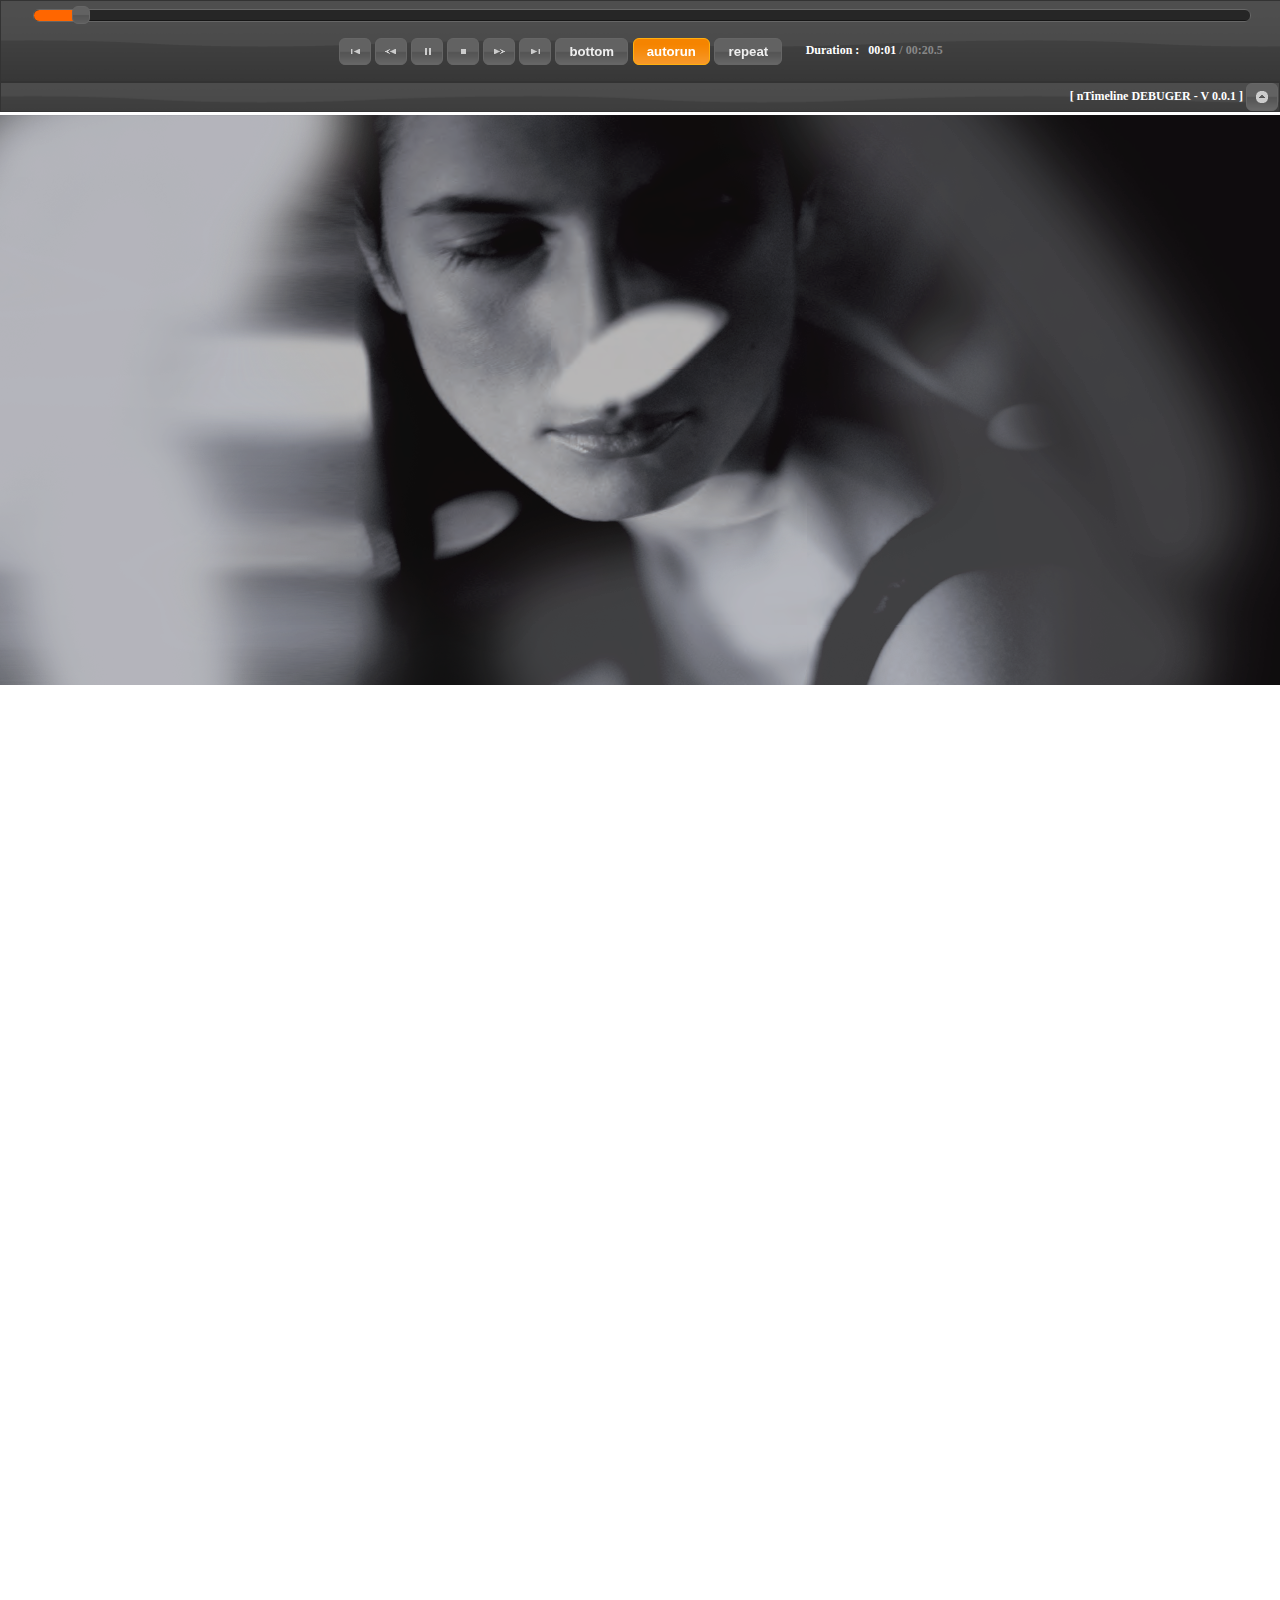
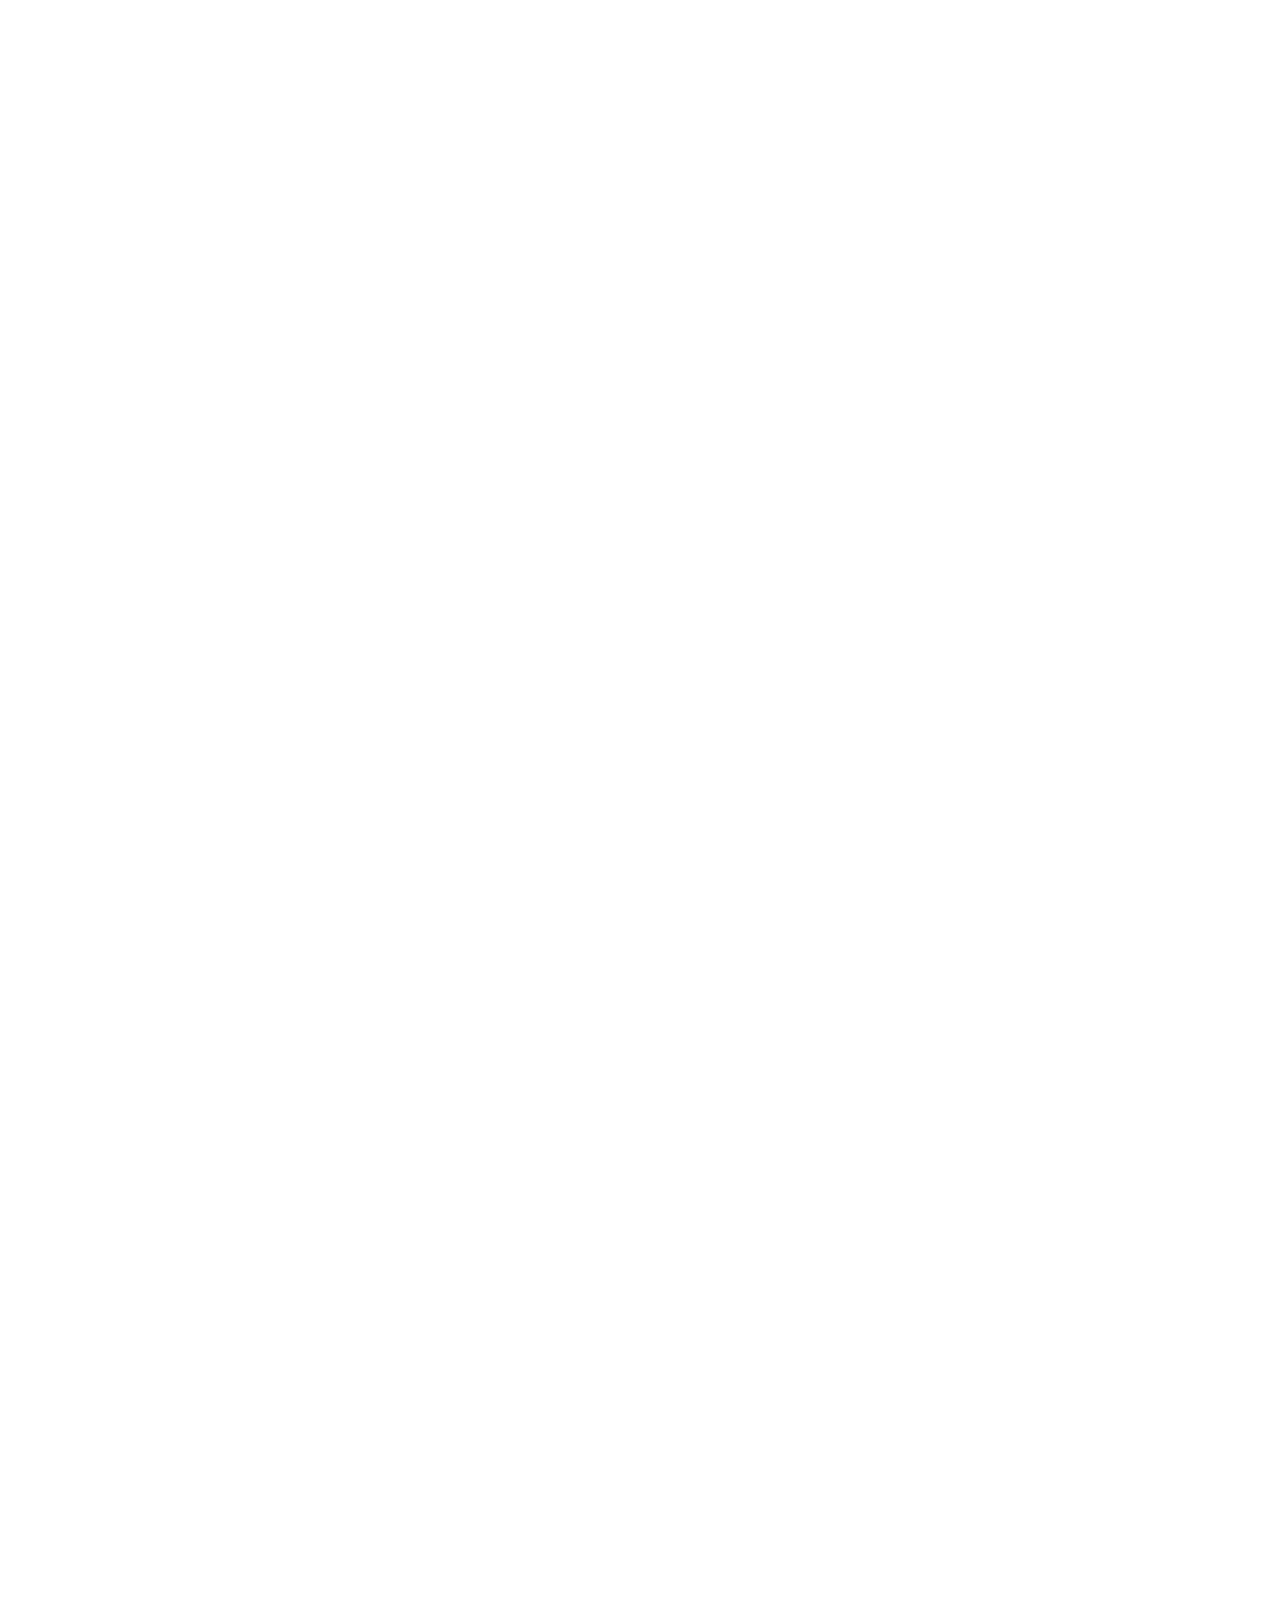
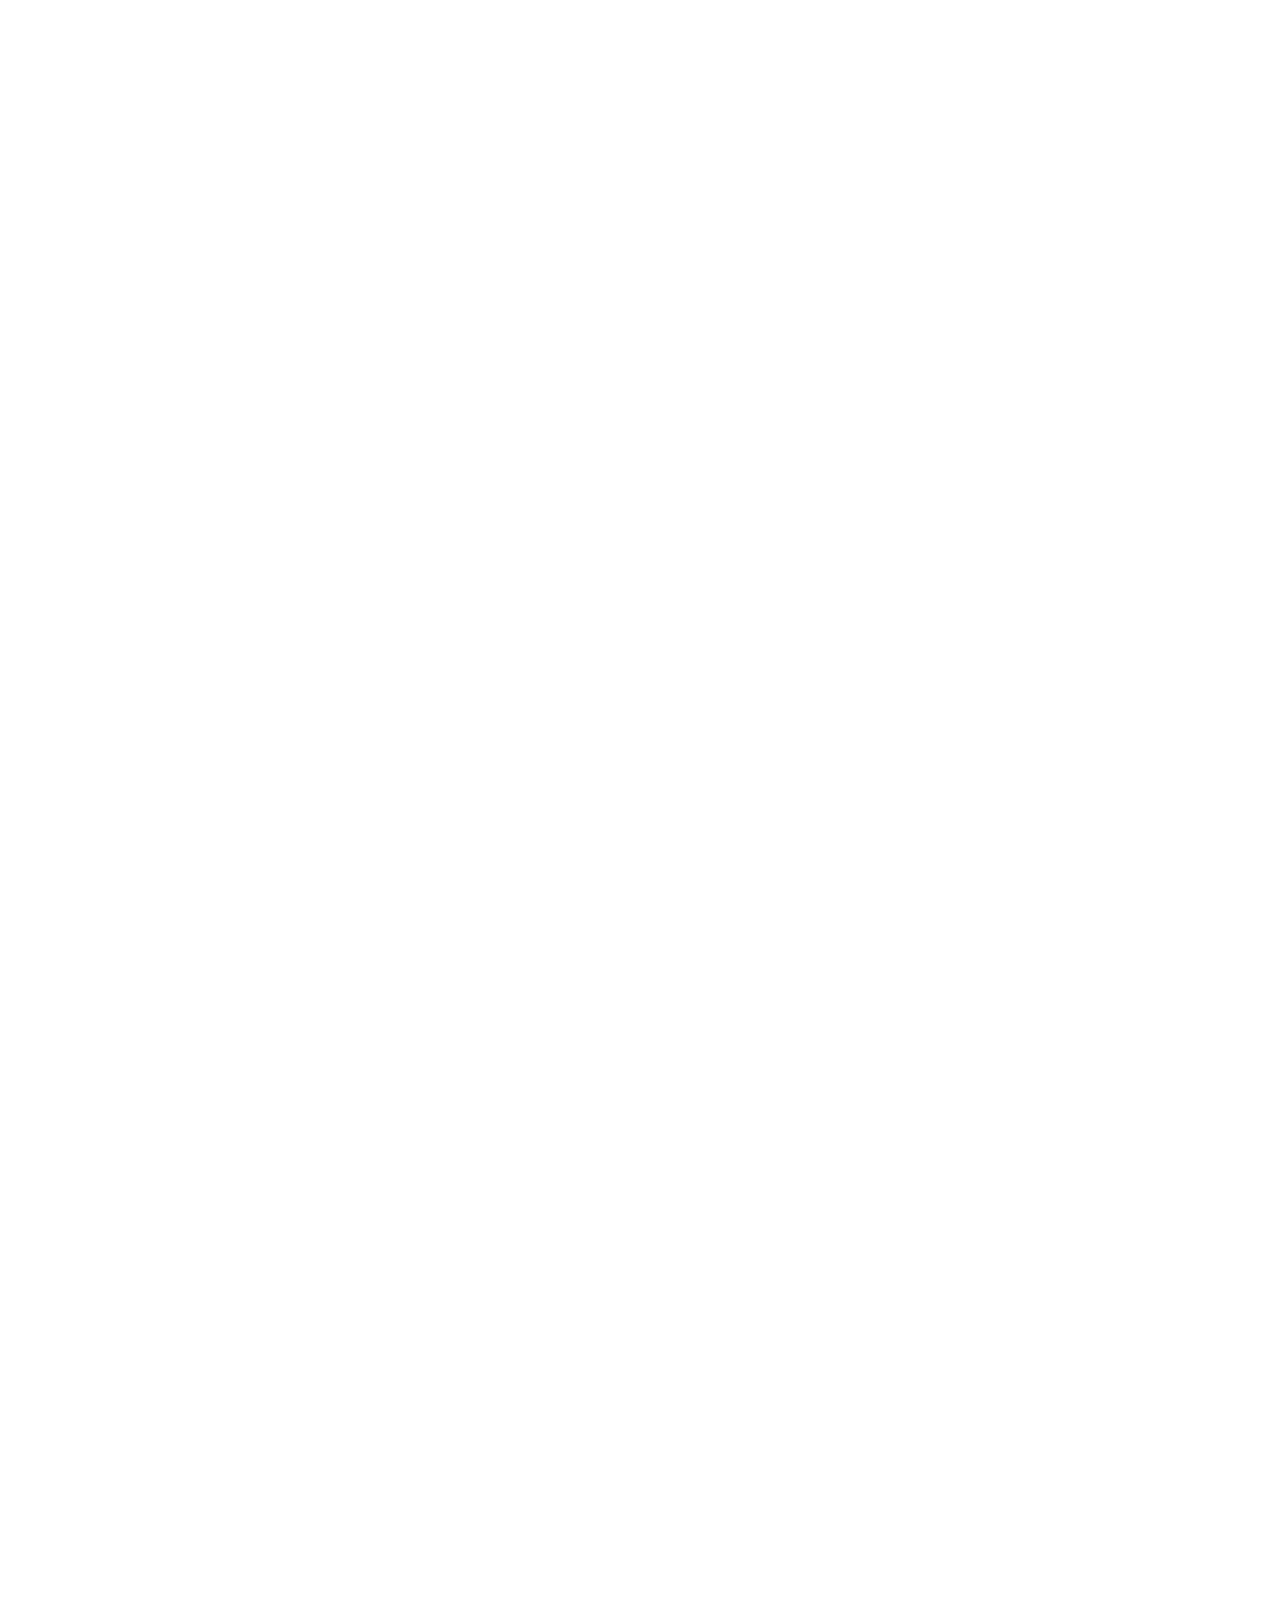
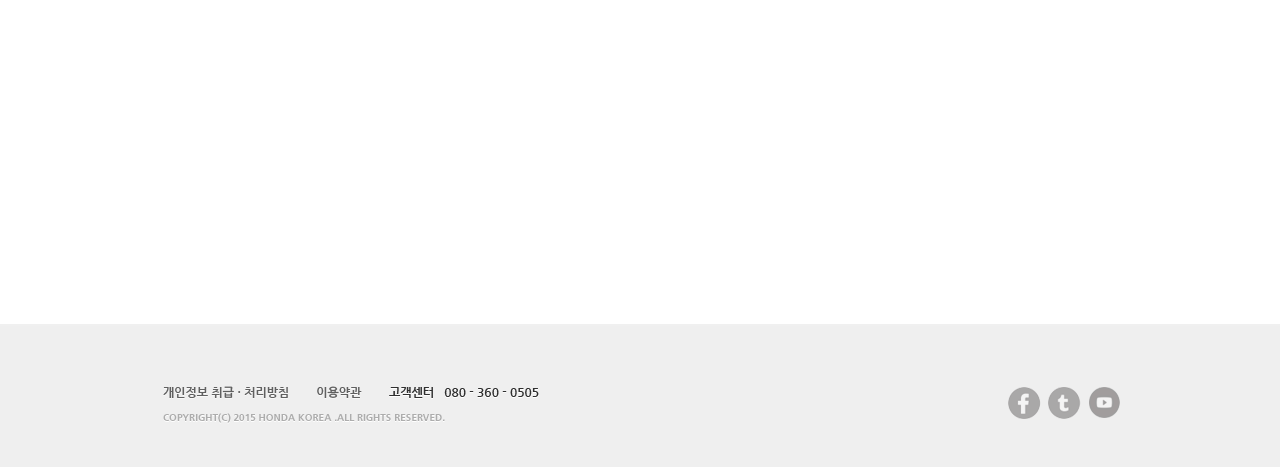
==== index.html @ 04eab55e "commit" ====
<!doctype html>
<html>
  <head>
    <title>nTimeline.js</title>
    <meta charset="utf-8">
    <link rel="stylesheet" type="text/css" href="./css/common.css">
    <link rel="stylesheet" type="text/css" href="./css/demo.css">
    <!-- <link rel="stylesheet" type="text/css" href="./nTimeline/jquery-ui.min.css"> -->
    <script type="text/javascript" src="./js/jquery-1.8.3.min.js"></script>
    <!-- <script type="text/javascript" src="./nTimeline/jquery-ui.min.js"></script> -->
    <script type="text/javascript" src="./js/TweenMax.min.js"></script>
    <script type="text/javascript" src="./nTimeline/nTimeline.js"></script>
    <script type="text/javascript" src="./js/demo.js"></script>
  </head>
<body>
<div class="wrap">
  <!-- contents {{ -->
  <div class="contents">
    <!-- section_1 {{ -->
    <div class="section_1">
      <div class="text"><img src="images/car_sub_sec1_text.png"></div>
      <div class="bg"><img src="images/car_sub_sec1_bg.png"></div>
    </div>
    <!-- section_1 }} -->

    <!-- section_2 {{ -->
    <div class="section_2">
      <div class="effect"><img src="images/car_sub_sec2_effect.png"></div>
      <div class="bg"><img src="images/car_sub_sec2_bg.png"></div>
      <div class="text title"><img src="images/car_sub_sec2_text.png"></div>
      <div class="text desc"><img src="images/car_sub_sec2_text.png"></div>
      <div class="info"><img src="images/car_sub_sec2_info.png"></div>
    </div>
    <!-- section_2 }} -->
    
    <!-- section_7 {{ -->
    <div class="section_7">
      <div class="text title"><img src="images/car_sub_sec7_text.png"></div>
      <div class="text desc"><img src="images/car_sub_sec7_text.png"></div>
      <div class="con_1">
        <div class="menu"><img src="images/car_sub_sec7_1_menu.png" usemap="#Map4">
          <map name="Map4">
            <area shape="rect" coords="806,410,854,469" href="#con_2">
          </map>
        </div>
        <div class="spot"><img src="images/car_sub_sec7_1_spot.png" usemap="#Map6">
          <map name="Map6">
            <area shape="circle" coords="537,675,14" href="#spot">
            <area shape="circle" coords="609,673,13" href="#spot">
            <area shape="circle" coords="666,722,12" href="#spot">
            <area shape="circle" coords="800,735,13" href="#spot">
            <area shape="circle" coords="824,799,13" href="#spot">
          </map>
        </div>
        <div class="car"><img src="images/car_sub_sec7_1_car.png"></div>
      </div>
      <div class="con_2">
        <div class="menu"><img src="images/car_sub_sec7_2_menu.png" usemap="#Map5">
          <map name="Map5">
            <area shape="rect" coords="745,411,796,466" href="#con_1">
          </map>
        </div>
        <div class="spot"><img src="images/car_sub_sec7_2_spot.png" usemap="#Map7">
          <map name="Map7">
            <area shape="circle" coords="498,688,14" href="#spot">
            <area shape="circle" coords="604,741,13" href="#spot">
          </map>
        </div>
        <div class="car"><img src="images/car_sub_sec7_2_car.png"></div>
      </div>
    </div>
    <!-- section_7 }} -->

    <!-- section_8 {{ -->
    <div class="section_8">
      <div class="obj obj1"><img src="images/car_sub_sec8_obj1.png"></div>
      <div class="obj obj2"><img src="images/car_sub_sec8_obj2.png"></div>
      <div class="obj obj3"><img src="images/car_sub_sec8_obj3.png"></div>
    </div>
    <!-- section_8 }} -->

    <!-- section_9 {{ -->
    <div class="section_9">
      <div class="text title"><img src="images/car_sub_sec9_text.png"></div>
      <div class="text desc"><img src="images/car_sub_sec9_text.png"></div>
      <div class="indi"><img src="images/car_sub_sec9_indi.png"></div>
      <div class="effect"><img src="images/car_sub_sec9_effect.png"></div>
      <div class="car"><img src="images/car_sub_sec9_car.png"></div>
    </div>
    <!-- section_9 }} -->

    <!-- section_10 {{ -->
    <div class="section_10">
      <div class="text title"><img src="images/car_sub_sec10_text.png"></div>
      <div class="text desc"><img src="images/car_sub_sec10_text.png"></div>
      <div class="indi"><img src="images/car_sub_sec10_indi.png"></div>
      <div class="effect"><img src="images/car_sub_sec10_effect.png"></div>
      <div class="car"><img src="images/car_sub_sec10_car.png"></div>
      <div class="line">
        <img src="images/car_sub_sec10_line1.png">
        <img src="images/car_sub_sec10_line2.png">
        <img src="images/car_sub_sec10_line3.png">
        <img src="images/car_sub_sec10_line4.png">
      </div>
    </div>
    <!-- section_10 }} -->
  </div>
  <!-- contents }} -->


  <!-- footer {{ -->
  <div class="footer"><img src="images/car_sub_footer.png"></div>
  <!-- footer }} -->

</div>  
</body>
</html>
---- css/common.css ----
@charset "utf-8";

/*기본태그 정의*/
html, body {padding:0;margin:0;height:100%;}
body, /*td*/ select, textarea, input {font-size:12px;font-family:'돋움','Dotum', 'verdana';color:#666;}

/* body,div,dl,dt,dd,ul,ol,li,h1,h2,h3,h4,h5,h6,pre,form,fieldset,input,select,textarea,p,blockquote,th,td,legend,button{margin:0;padding:0;color:#666;font-family:'돋움','Dotum', 'verdana';font-weight:normal;font-size:12px;-webkit-text-size-adjust:none;}사파리 회전시 폰트 크기 고정하기 */

/* 마진과 패딩의 초기화 */
body, div, dl, dt, dd, ul, ol, li, h1, h2, h3, h4, h5, h6, pre, form, fieldset, input, p, blockquote, th, td {margin:0;padding:0;}
img{ vertical-align:top}

body{  overflow-x: hidden;}

/* 리스트의 스타일 제거 */
ol, ul {list-style:none;}

/* 테이블 스타일 초기화 */
table {border-collapse:collapse;border-spacing:0;table-layout:fixed;}

/* 이미지 및 필드셋에서 보더 표시 초기화 */
fieldset, img {border:0;}

/* 캡션 텍스트 정렬 초기화 */
caption {text-align:left;}

/* 폼태그의 초기화 */
select {font-size:12px;font-family:'돋움','Dotum', 'verdana';vertical-align:middle;color:#666666;}
input {font-size:12px;font-family:'돋움','Dotum', 'verdana';vertical-align:middle;color:#666666;}
textarea {font:12px;font-family:'돋움','Dotum', 'verdana';line-height:140%;color:#666666;}
input.radio {vertical-align:middle;}
/* a{display:block} */
a:link    {color:#666666; text-decoration:none;}
a:active    {color:#666666; text-decoration:none;}
a:visited    {color:#666666; text-decoration:none;}
a:hover    {color:#666666; text-decoration:none;}

/* hidden 처리 */
caption{width:0;height:0;font-size:0;line-height:0;overflow:hidden;visibility:hidden;}
.hide,hr{position:absolute;top:-9999px;width:0;height:0;font-size:0;line-height:0;overflow:hidden;visibility:hidden;}


body{ }

.dim{  position: fixed;  width: 100%;  height: 100%;  top: 0;  left: 0;  z-index: 1000;  background: #000;  filter: alpha(opacity=80);  opacity: 0.8;  -moz-opacity: 0.8; display:none}

.wrap{ width:1280px; margin:0 auto; position:relative; height:auto}
.wrap .top .over{ position:absolute; top:113px; display:none; z-index:1000; cursor:pointer}
.wrap .top .menu{ position:absolute; top:68px; left:152px; width:550px }
.wrap .top .menu li{ float:left; cursor:pointer}

.wrap .kv  { width:1280px; height:687px; overflow:hidden; position:relative}
.wrap .kv ul.img{ width:10000px; height:687px; overflow:hidden; position:relative}
.wrap .kv ul.img li{ width: 1280px}
.wrap .kv ul.dot{ position:absolute; z-index:100; left:570px;  bottom:38px}
.wrap .kv ul.dot li{ width:20px; text-align:center; cursor:pointer}
.wrap .kv ul.dot div{ float:left; width:20px}
.wrap .kv ul.icon{ position:absolute; z-index:100; right:25px;  top:250px; width:40px}
.wrap .kv ul.icon li{ float:right; margin-bottom:12px; cursor:pointer}
.wrap .kv ul li{ float:left}
.wrap .kv .ani .bg{ background:url(../images/kv_b.png) center 0  no-repeat; background-size:1650px; width:1280px; height:687px; }
.wrap .kv .ani .tit{ position:absolute; top:68px; z-index:200}
.wrap .con > div.c1{ text-align:center; margin-top:65px}
.wrap .con > div.c2{ text-align:center; margin-top:20px}
.wrap .con > div.c3{ text-align:center; margin:45px 0 55px}

.wrap .kv .ani .play { position: absolute; display: none; cursor: pointer; }

/* remember to define focus styles! */
:focus {
outline: 0;
}
---- css/demo.css ----
@charset "utf-8";

/*기본태그 정의*/
html, body {padding:0;margin:0;height:100%;}
body, /*td*/ select, textarea, input {font-size:12px;font-family:'돋움','Dotum', 'verdana';color:#666;}

/* body,div,dl,dt,dd,ul,ol,li,h1,h2,h3,h4,h5,h6,pre,form,fieldset,input,select,textarea,p,blockquote,th,td,legend,button{margin:0;padding:0;color:#666;font-family:'돋움','Dotum', 'verdana';font-weight:normal;font-size:12px;-webkit-text-size-adjust:none;}사파리 회전시 폰트 크기 고정하기 */

/* 마진과 패딩의 초기화 */
body, div, dl, dt, dd, ul, ol, li, h1, h2, h3, h4, h5, h6, pre, form, fieldset, input, p, blockquote, th, td {margin:0;padding:0;}
img{ vertical-align:top}

body{  overflow-x: hidden;}

/* 리스트의 스타일 제거 */
ol, ul {list-style:none;}

/* 테이블 스타일 초기화 */
table {border-collapse:collapse;border-spacing:0;table-layout:fixed;}

/* 이미지 및 필드셋에서 보더 표시 초기화 */
fieldset, img {border:0;}

/* 캡션 텍스트 정렬 초기화 */
caption {text-align:left;}

/* 폼태그의 초기화 */
select {font-size:12px;font-family:'돋움','Dotum', 'verdana';vertical-align:middle;color:#666666;}
input {font-size:12px;font-family:'돋움','Dotum', 'verdana';vertical-align:middle;color:#666666;}
textarea {font:12px;font-family:'돋움','Dotum', 'verdana';line-height:140%;color:#666666;}
input.radio {vertical-align:middle;}
/* a{display:block} */
a:link    {color:#666666; text-decoration:none;}
a:active    {color:#666666; text-decoration:none;}
a:visited    {color:#666666; text-decoration:none;}
a:hover    {color:#666666; text-decoration:none;}

/* hidden 처리 */
caption{width:0;height:0;font-size:0;line-height:0;overflow:hidden;visibility:hidden;}
.hide,hr{position:absolute;top:-9999px;width:0;height:0;font-size:0;line-height:0;overflow:hidden;visibility:hidden;}


body{ }

.dim{  position: fixed;  width: 100%;  height: 100%;  top: 0;  left: 0;  z-index: 3000;  background: #000;  filter: alpha(opacity=80);  opacity: 0.8;  -moz-opacity: 0.8; display:none}
.pop { position:fixed; top:50px; left:0; width:100%; z-index:6000; text-align: center; display: none; }

.wrap{ width:1280px; margin:0 auto; position:relative; /*background: url( '../images/car_sub_guide.jpg') -160px 0;*/  }
.wrap .top .over{ position:absolute; top:113px; display:none; z-index:100}
.wrap .kv  { width:1280px; height:548px; overflow:hidden;}
.wrap .kv .ani{ background:url(../images/car_sub_kv.png) center center no-repeat; background-size:1600px; width:1280px; height:548px; position:absolute; z-index:100}

.wrap .fix_menu { position: absolute; top: 662px; width: 100%; height: 56px; background: url( '../images/car_sub_fix_blank.png' ); z-index: 1000; }
.wrap .fix_menu.fixed { position: fixed !important; top: 0px !important; }
.wrap .fix_menu ul { position: relative; *zoom:1;}
.wrap .fix_menu ul:after{content: ''; display: block; clear: both;}
.wrap .fix_menu ul li { float: left; }

.wrap .contents { position: relative; width: 1280px; overflow: hidden; }

.wrap .contents .section_1 { position: relative; height: 570px; }
.wrap .contents .section_1 .text { position: absolute; top: 328px; left: 415px; }
.wrap .contents .section_1 .bg { margin-left: -160px; }

.wrap .contents .section_2 { position: relative; height: 1067px; overflow: hidden; }
.wrap .contents .section_2 .text { position: absolute; top: 546px; left: 277px; }
.wrap .contents .section_2 .text.title { height: 38px; overflow: hidden; }
.wrap .contents .section_2 .text.desc { height: 106px; margin-top: 38px; overflow: hidden; }
.wrap .contents .section_2 .text.desc img { margin-top: -38px; }
.wrap .contents .section_2 .effect { position: absolute; margin-left: -160px; top: 24px; }
.wrap .contents .section_2 .bg { margin-left: -160px; }
.wrap .contents .section_2 .info { margin-left: -160px; position: absolute; top: 744px; }

.wrap .contents .section_3 { position: relative; height: 600px; }
.wrap .contents .section_3 .con_1 { position: absolute; z-index: 100; }
.wrap .contents .section_3 .con_1 .bg { margin-left: -160px; }
.wrap .contents .section_3 .con_1 .car { position: absolute; margin-left: -160px; }
.wrap .contents .section_3 .con_1 .text { position: absolute; top: 100px; left: 155px; }
.wrap .contents .section_3 .con_1 .icon { position: absolute; z-index: 100; margin-left: -160px; }

.wrap .contents .section_3 .con_2 { position: absolute; display: none; z-index: 200; }
.wrap .contents .section_3 .con_2 .car { position: absolute; margin-left: -160px; }
.wrap .contents .section_3 .con_2 .effect { position: absolute; margin-left: -160px; z-index: 100; }
.wrap .contents .section_3 .con_2 .text { position: absolute; margin-left: -160px; z-index: 200; }

.wrap .contents .section_4 { position: relative;}
.wrap .contents .section_4 .text { position: absolute; top: 137px; left: 821px; }
.wrap .contents .section_4 .effect { position: absolute; margin-left: -160px; }
.wrap .contents .section_4 .obj { position: absolute; margin-left: -160px; }
.wrap .contents .section_4 .car { margin-left: -160px; }

.wrap .contents .section_5 { position: relative; height: 695px; }
.wrap .contents .section_5 .text { position: absolute; top: 116px; left: 155px; }
.wrap .contents .section_5 .effect { position: absolute; right: -160px; top: -71px; z-index: 100; }
.wrap .contents .section_5 .car { position: absolute; right: -160px; top: -71px; }

.wrap .contents .section_6 { position: relative;  }
.wrap .contents .section_6 .text { position: absolute; top: 307px; left: 449px; }
.wrap .contents .section_6 .bg { margin-left: -160px; }


.wrap .contents .section_7 { position: relative; height: 1164px; }
.wrap .contents .section_7 .text { position: absolute; top: 150px; left: 345px; z-index: 200; }
.wrap .contents .section_7 .text.title { height: 95px; overflow: hidden; }
.wrap .contents .section_7 .text.desc { height: 106px; margin-top: 95px; overflow: hidden; }
.wrap .contents .section_7 .text.desc img { margin-top: -95px; }

.wrap .contents .section_7 .con_1 { position: absolute; z-index: 100; }
.wrap .contents .section_7 .con_1 .car { position: absolute; margin-left: -160px; }
.wrap .contents .section_7 .con_1 .spot { position: absolute; margin-left: -160px; z-index: 100; }
.wrap .contents .section_7 .con_1 .menu { position: absolute; margin-left: -160px; z-index: 200; }

.wrap .contents .section_7 .con_2 { position: absolute; display: none; z-index: 200; }
.wrap .contents .section_7 .con_2 .car { position: absolute; margin-left: -160px; }
.wrap .contents .section_7 .con_2 .spot { position: absolute; margin-left: -160px; z-index: 100; }
.wrap .contents .section_7 .con_2 .menu { position: absolute; margin-left: -160px; z-index: 200; }

.wrap .contents .section_8 { position: relative; height: 539px; }
.wrap .contents .section_8 .obj { position: absolute; margin-left: -160px; overflow: hidden; height: 270px; }
.wrap .contents .section_8 .obj2 { top: 269px; }
.wrap .contents .section_8 .obj3 { top: 269px; }


.wrap .contents .section_9 { position: relative; height: 490px; }
.wrap .contents .section_9 .text { position: absolute; top: 292px; left: 820px; }
.wrap .contents .section_9 .effect { position: absolute; margin-left: -160px; }
.wrap .contents .section_9 .indi { position: absolute; margin-left: -160px; }
.wrap .contents .section_9 .car { margin-left: -160px; }
.wrap .contents .section_9 .text.title { height: 95px; overflow: hidden; }
.wrap .contents .section_9 .text.desc { height: 316px; margin-top: 95px; overflow: hidden; }
.wrap .contents .section_9 .text.desc img { margin-top: -95px; }



.wrap .contents .section_10 { position: relative; height: 1179px; }
.wrap .contents .section_10 .text { position: absolute; top: 524px; left: 154px; }
.wrap .contents .section_10 .effect { position: absolute; right: -160px; z-index: 200; }
.wrap .contents .section_10 .indi { position: absolute; margin-left: -160px; top: 465px; }
.wrap .contents .section_10 .car { position: absolute; right: -160px; z-index: 100; }
.wrap .contents .section_10 .line { position: absolute; right: 58px; top: 454px; width: 669px; height: 708px; z-index: 10; }
.wrap .contents .section_10 .line img { position: absolute; }
.wrap .contents .section_10 .text.title { height: 100px; overflow: hidden; }
.wrap .contents .section_10 .text.desc { height: 316px; margin-top: 95px; overflow: hidden; }
.wrap .contents .section_10 .text.desc img { margin-top: -95px; }

.wrap .contents .section_11 { position: relative; }
.wrap .contents .section_11 .bg { margin-left: -160px; }

.wrap .contents .section_12 { position: relative; height: 1170px; }
.wrap .contents .section_12 .vr { position: absolute; top: 0px; margin-left: -160px; }
.wrap .contents .section_12 .vr img { position: absolute; visibility: hidden; }
.wrap .contents .section_12 .text { position: absolute; top: 0px; margin-left: -160px; height: 301px; overflow: hidden; }
.wrap .contents .section_12 .bg { margin-left: -160px; height: 594px; overflow: hidden; }
.wrap .contents .section_12 .info { margin-left: -160px; }

.wrap .footer { position: relative; width: 1280px; overflow: hidden; }
.wrap .footer img { margin-left: -160px; }

.wrap .kv .bg {  margin-left: -160px; }
.wrap .kv .vr { position: absolute; top: 0px; margin-left: -160px; }
.wrap .kv .vr img { position: absolute; visibility: hidden; }
.wrap .kv .text { position: absolute; top: 65px; left: 365px; height: 301px; overflow: hidden; }
.wrap .kv .text img { opacity: 0; }
.wrap .kv .text.title { height: 100px; overflow: hidden; }
.wrap .kv .text.desc { height: 316px; margin-top: 95px; overflow: hidden; }
.wrap .kv .text.desc img { margin-top: -95px; }

.wrap .fix_menu ul div{ position:absolute; top:0px; left: 125px; display:none; cursor:pointer}

.gj { position: absolute; top: 1280px; z-index: 900; display: none; cursor: pointer; }
.gj img { position: absolute; }

.bigyo { position: absolute; top: 1280px; z-index: 900; display: none; cursor: pointer; }
.bigyo img { position: absolute; }


/* remember to define focus styles! */
:focus {
outline: 0;
}
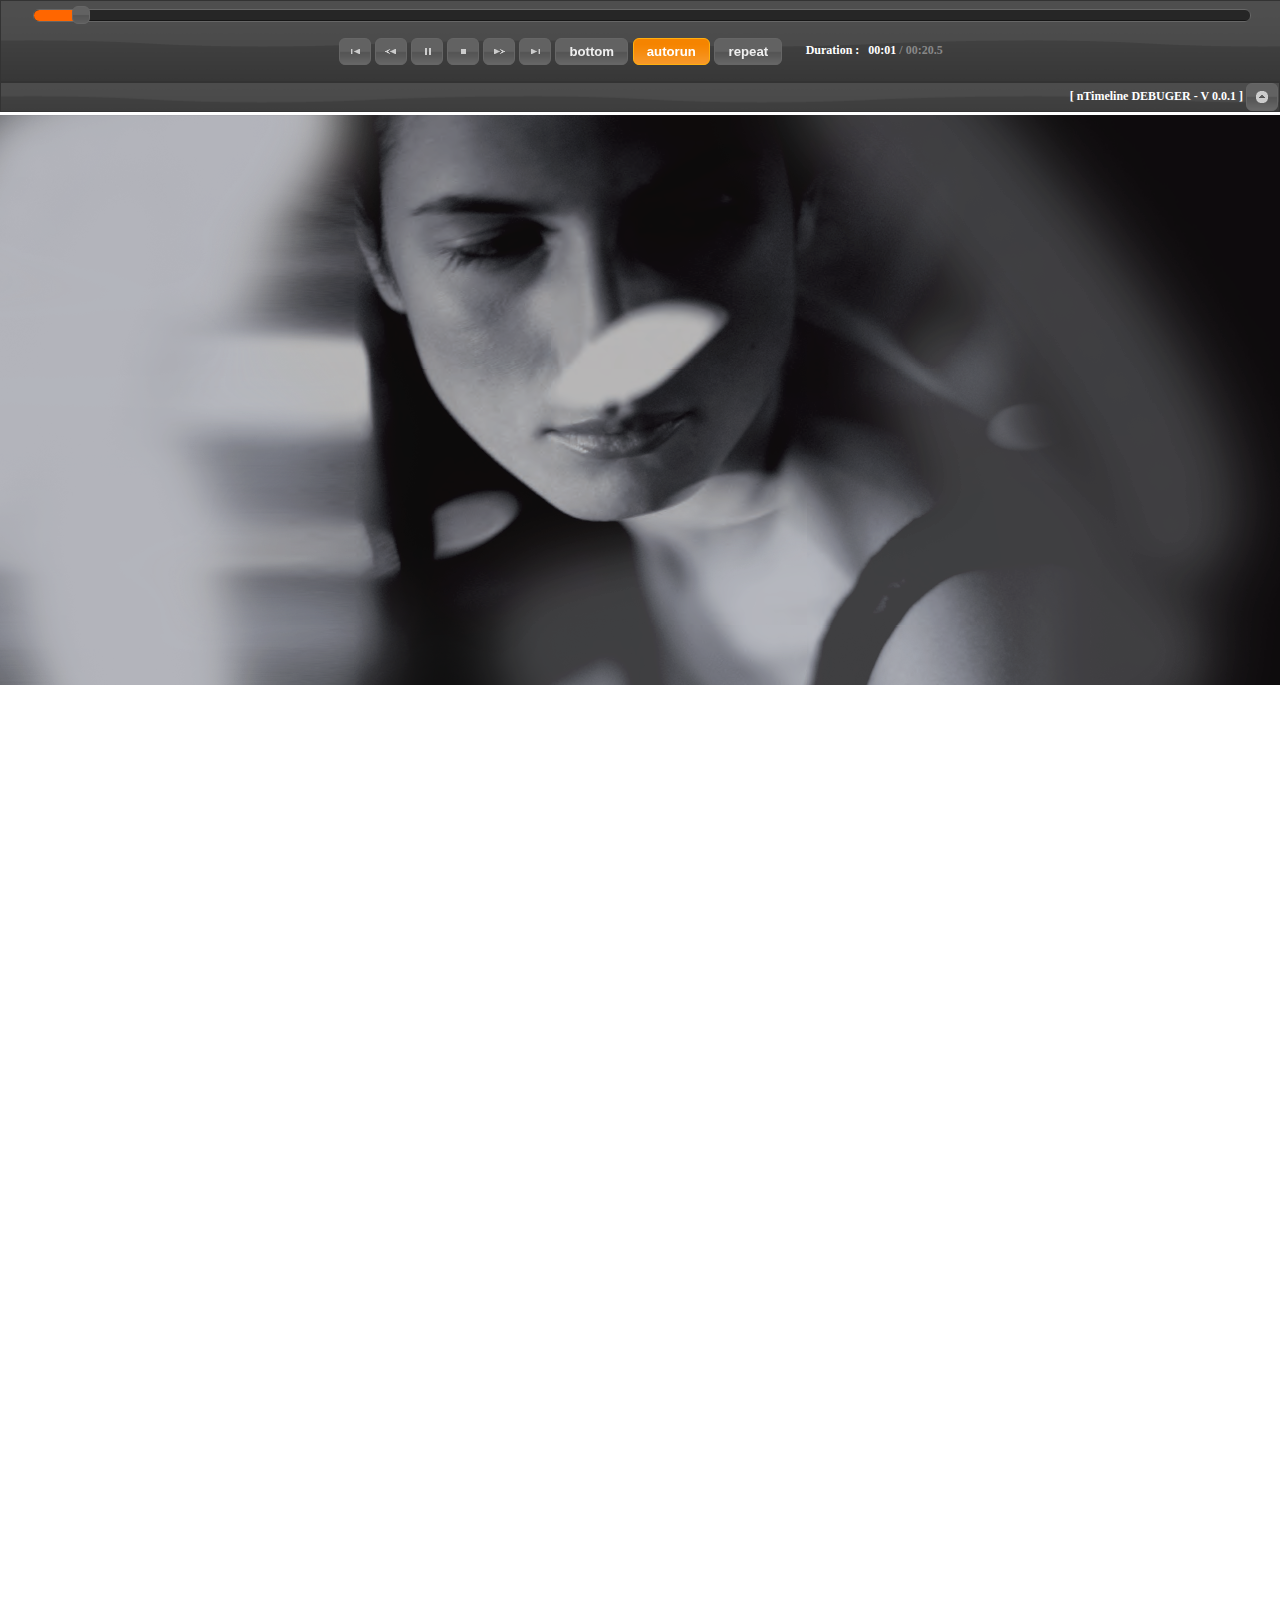
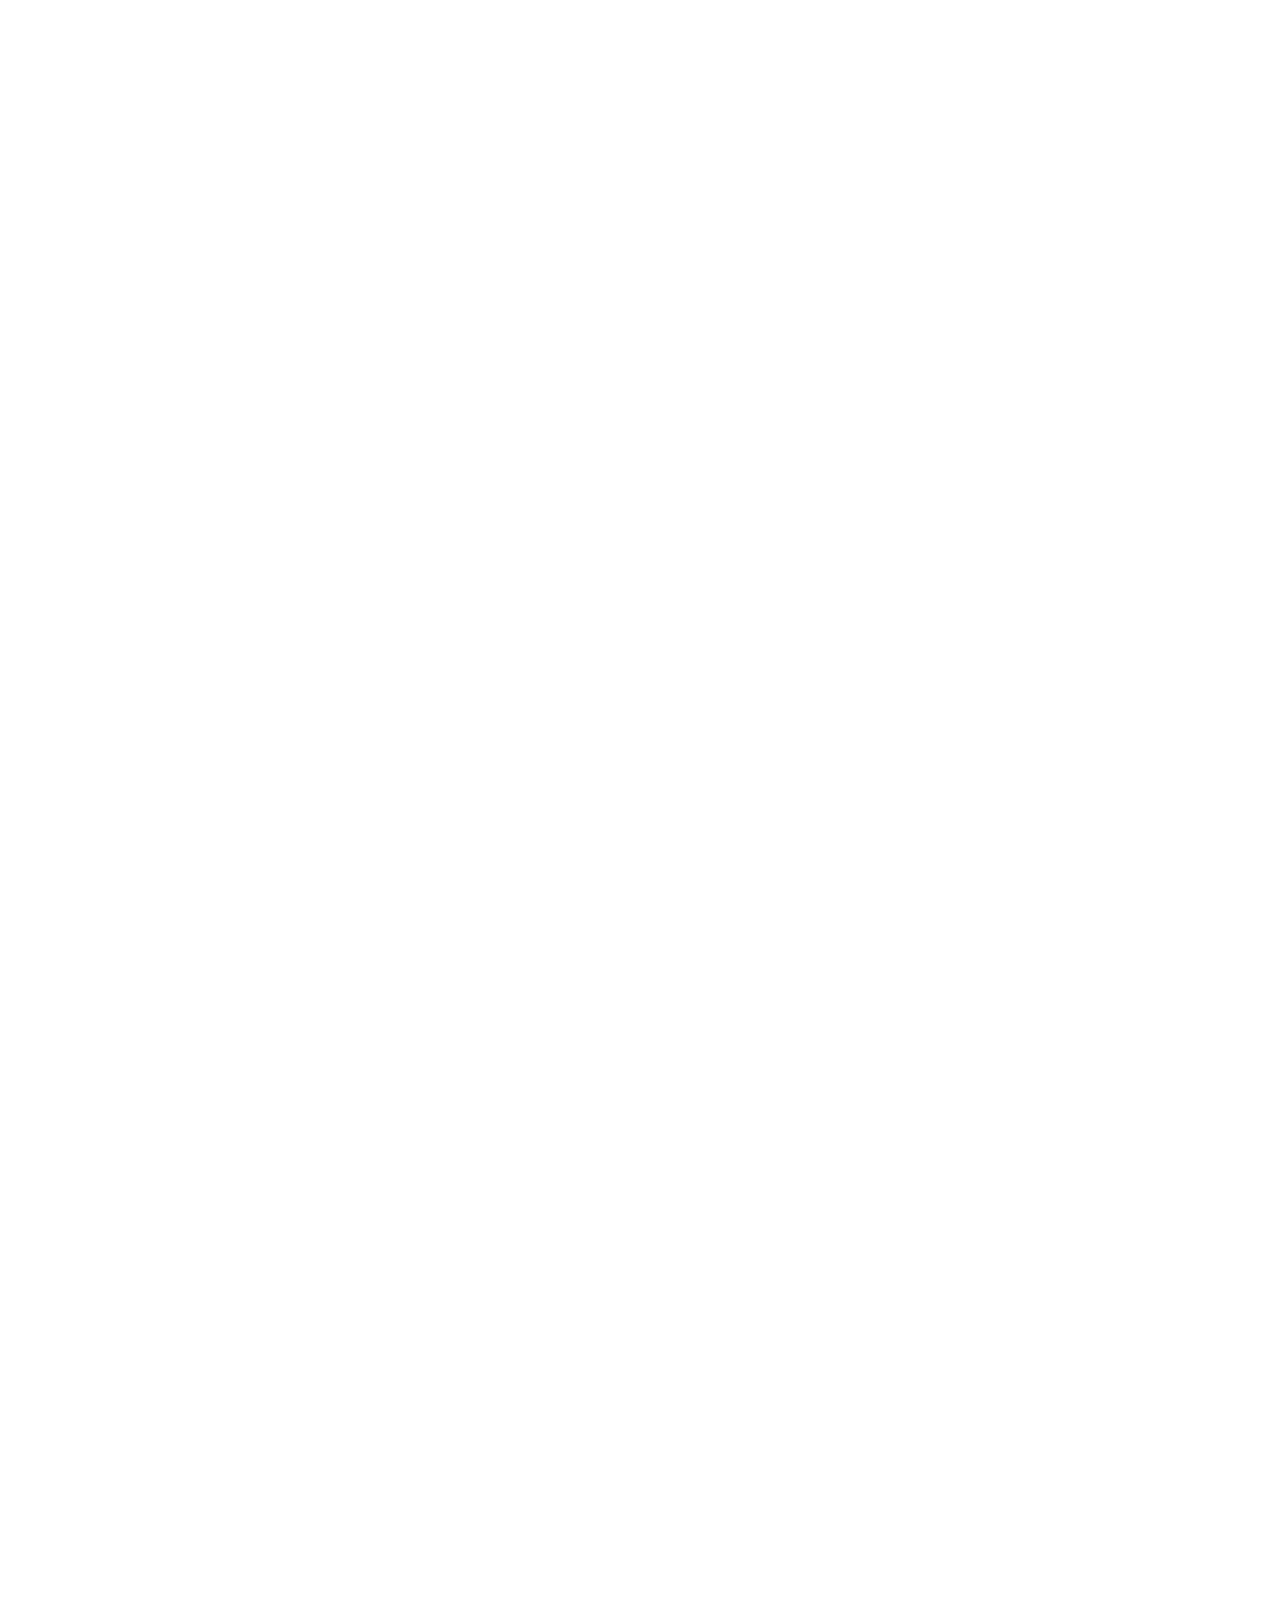
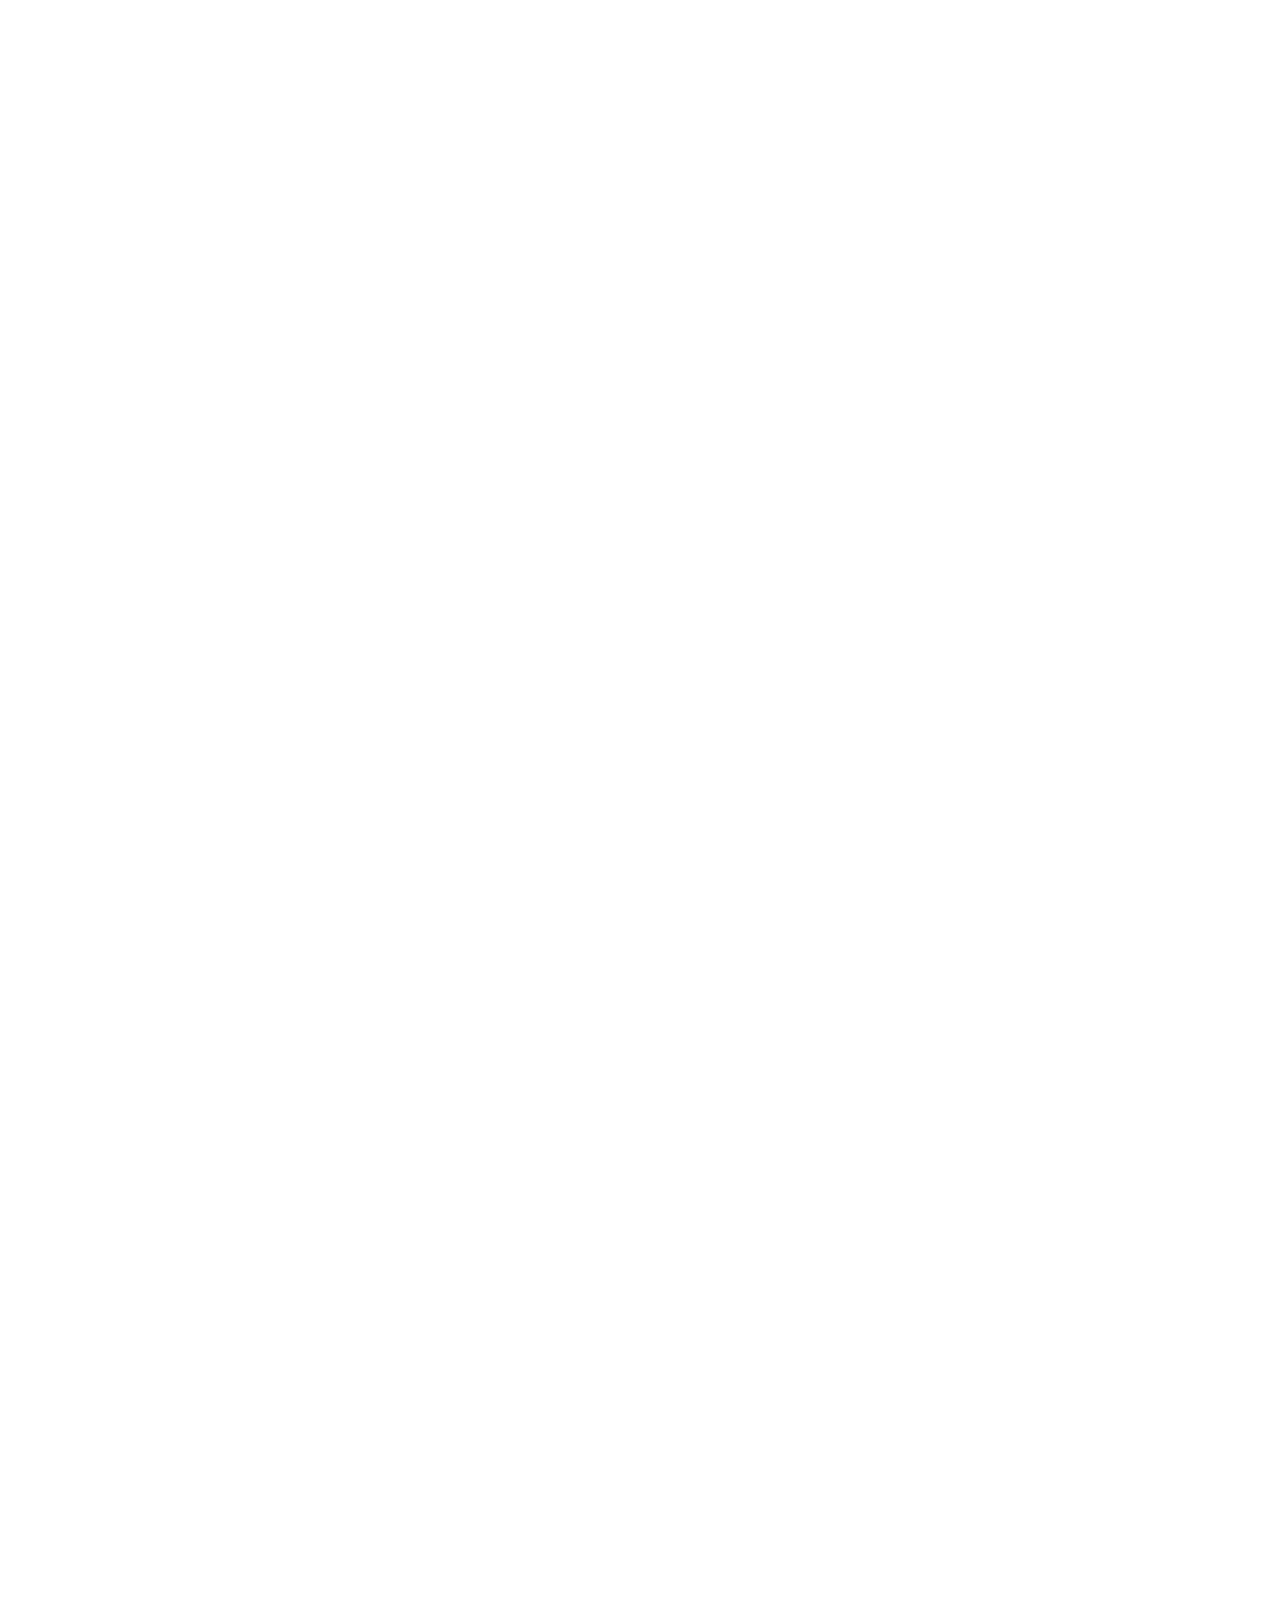
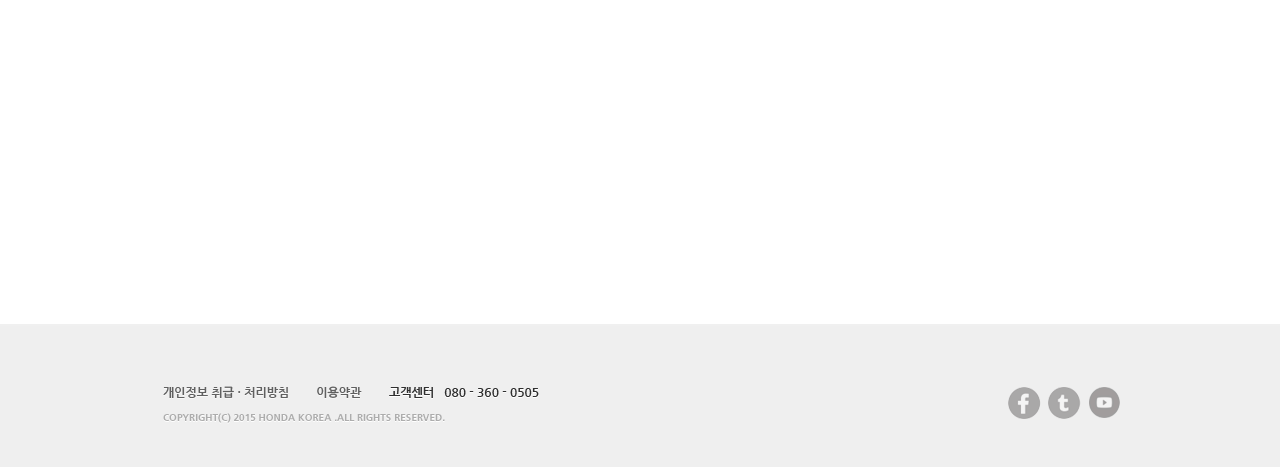
==== commit 0bd3632c: "update" ====
--- a/index.html
+++ b/index.html
@@ -5,11 +5,16 @@
     <meta charset="utf-8">
     <link rel="stylesheet" type="text/css" href="./css/common.css">
     <link rel="stylesheet" type="text/css" href="./css/demo.css">
-    <!-- <link rel="stylesheet" type="text/css" href="./nTimeline/jquery-ui.min.css"> -->
+    
+    <!-- Requires {{ -->
     <script type="text/javascript" src="./js/jquery-1.8.3.min.js"></script>
-    <!-- <script type="text/javascript" src="./nTimeline/jquery-ui.min.js"></script> -->
     <script type="text/javascript" src="./js/TweenMax.min.js"></script>
+    <!-- Requires }} -->
+
+    <!-- nTimeline.js {{ -->
     <script type="text/javascript" src="./nTimeline/nTimeline.js"></script>
+    <!-- nTimeline.js }} -->
+    
     <script type="text/javascript" src="./js/demo.js"></script>
   </head>
 <body>
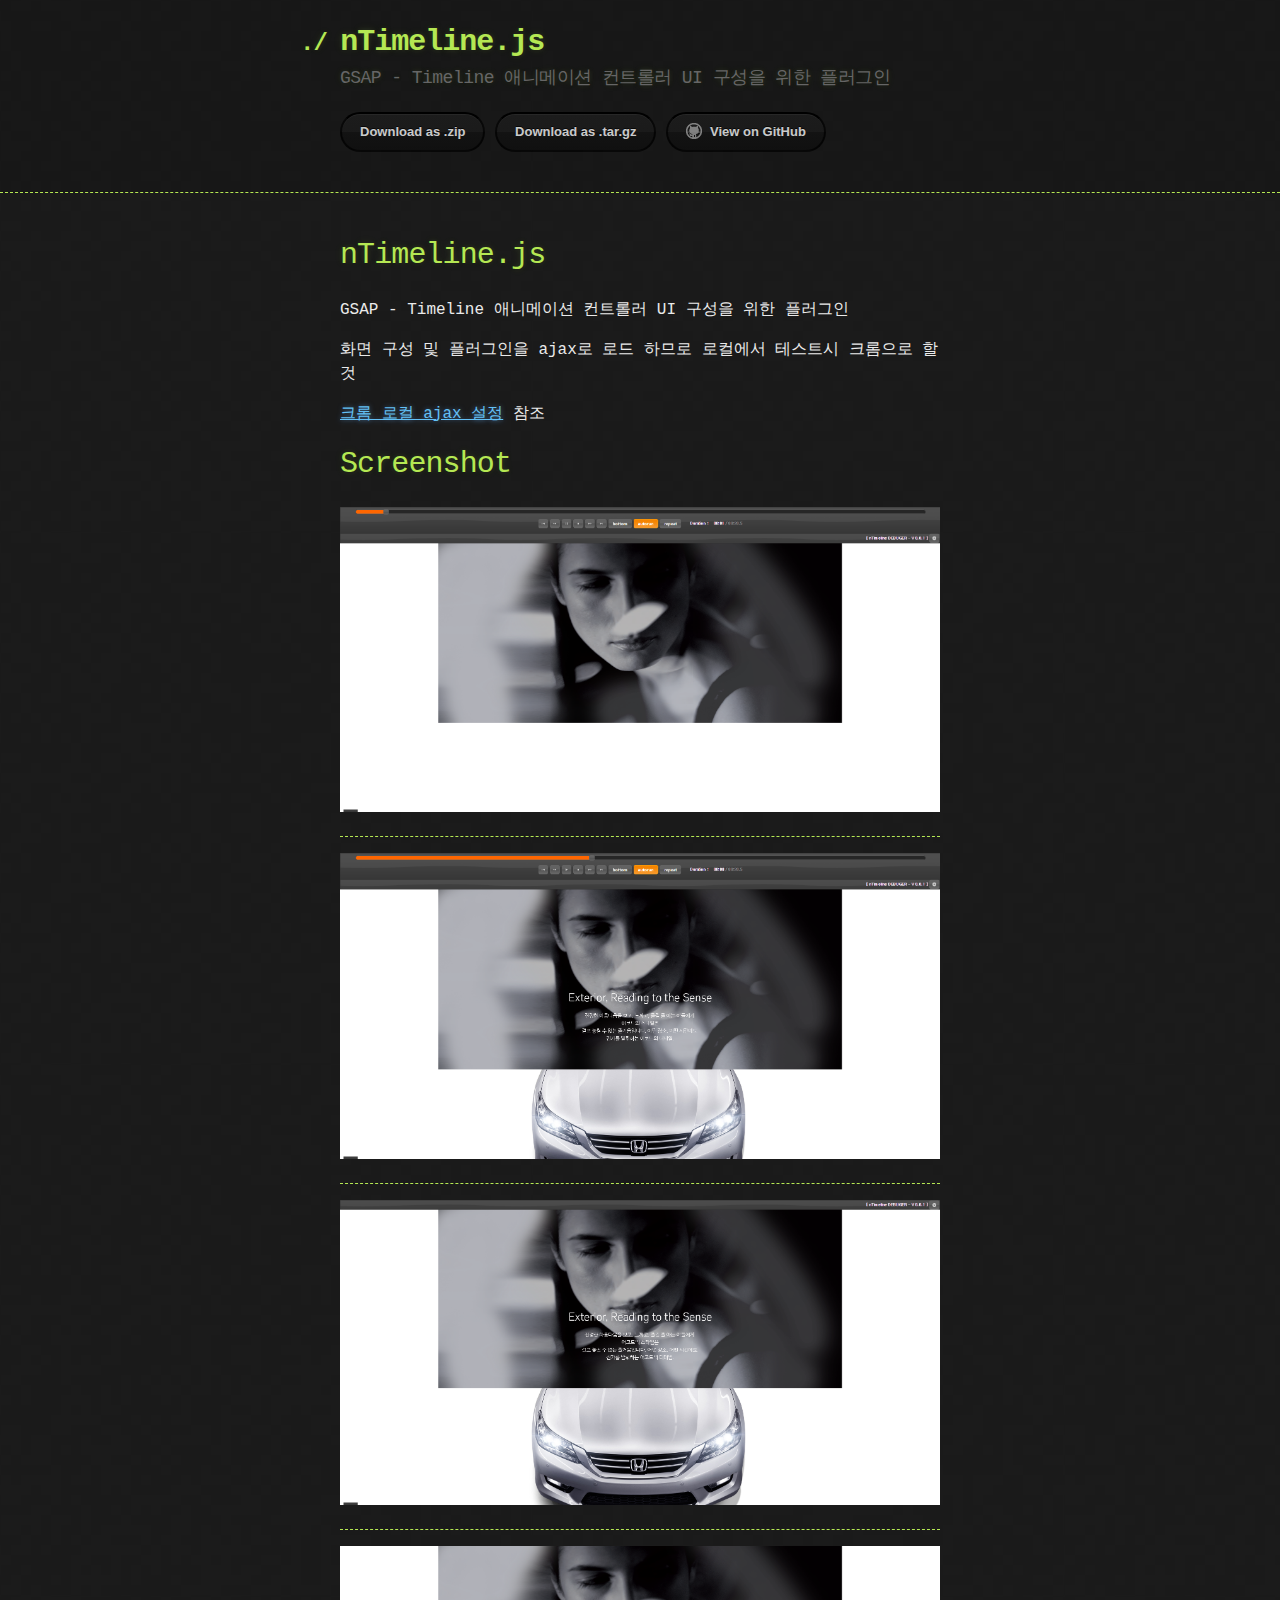
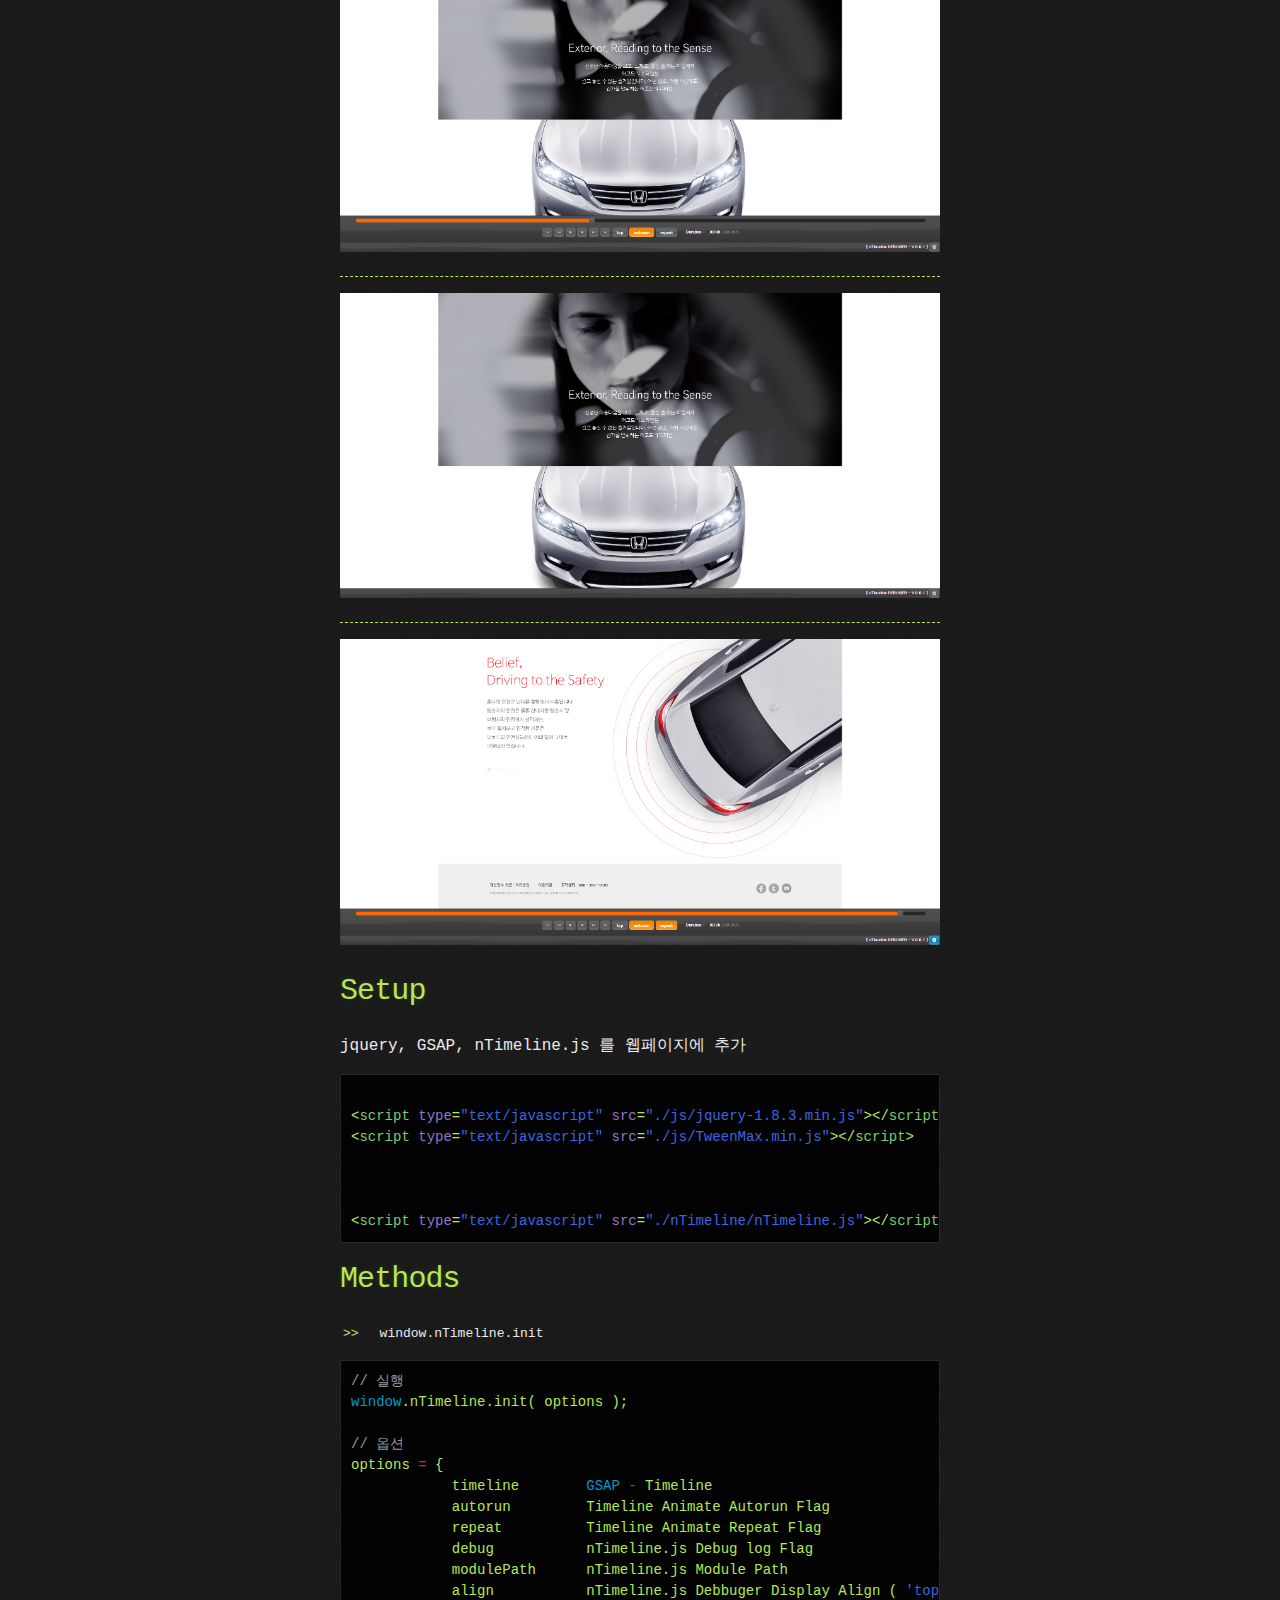
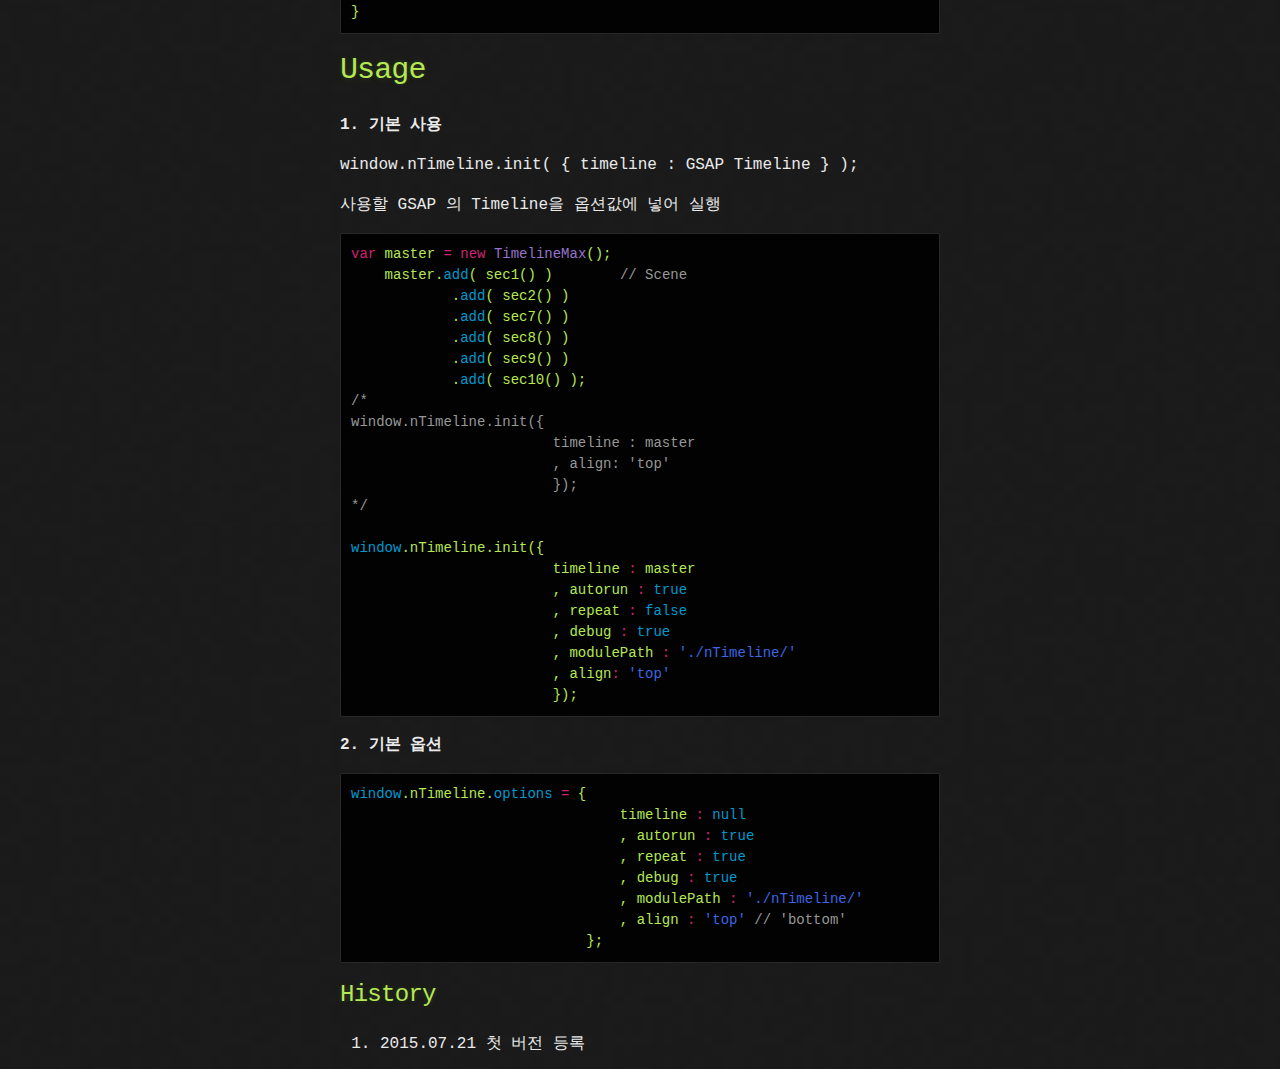
==== commit 5cd9149b: "Create gh-pages branch via GitHub" ====
--- a/index.html
+++ b/index.html
@@ -1,122 +1,157 @@
-<!doctype html>
+<!DOCTYPE html>
 <html>
   <head>
-    <title>nTimeline.js</title>
-    <meta charset="utf-8">
-    <link rel="stylesheet" type="text/css" href="./css/common.css">
-    <link rel="stylesheet" type="text/css" href="./css/demo.css">
-    
-    <!-- Requires {{ -->
-    <script type="text/javascript" src="./js/jquery-1.8.3.min.js"></script>
-    <script type="text/javascript" src="./js/TweenMax.min.js"></script>
-    <!-- Requires }} -->
+    <meta charset='utf-8'>
+    <meta http-equiv="X-UA-Compatible" content="chrome=1">
 
-    <!-- nTimeline.js {{ -->
-    <script type="text/javascript" src="./nTimeline/nTimeline.js"></script>
-    <!-- nTimeline.js }} -->
-    
-    <script type="text/javascript" src="./js/demo.js"></script>
+    <link rel="stylesheet" type="text/css" href="stylesheets/stylesheet.css" media="screen">
+    <link rel="stylesheet" type="text/css" href="stylesheets/github-dark.css" media="screen">
+    <link rel="stylesheet" type="text/css" href="stylesheets/print.css" media="print">
+
+    <title>nTimeline.js by nonoll</title>
   </head>
-<body>
-<div class="wrap">
-  <!-- contents {{ -->
-  <div class="contents">
-    <!-- section_1 {{ -->
-    <div class="section_1">
-      <div class="text"><img src="images/car_sub_sec1_text.png"></div>
-      <div class="bg"><img src="images/car_sub_sec1_bg.png"></div>
-    </div>
-    <!-- section_1 }} -->
 
-    <!-- section_2 {{ -->
-    <div class="section_2">
-      <div class="effect"><img src="images/car_sub_sec2_effect.png"></div>
-      <div class="bg"><img src="images/car_sub_sec2_bg.png"></div>
-      <div class="text title"><img src="images/car_sub_sec2_text.png"></div>
-      <div class="text desc"><img src="images/car_sub_sec2_text.png"></div>
-      <div class="info"><img src="images/car_sub_sec2_info.png"></div>
-    </div>
-    <!-- section_2 }} -->
-    
-    <!-- section_7 {{ -->
-    <div class="section_7">
-      <div class="text title"><img src="images/car_sub_sec7_text.png"></div>
-      <div class="text desc"><img src="images/car_sub_sec7_text.png"></div>
-      <div class="con_1">
-        <div class="menu"><img src="images/car_sub_sec7_1_menu.png" usemap="#Map4">
-          <map name="Map4">
-            <area shape="rect" coords="806,410,854,469" href="#con_2">
-          </map>
-        </div>
-        <div class="spot"><img src="images/car_sub_sec7_1_spot.png" usemap="#Map6">
-          <map name="Map6">
-            <area shape="circle" coords="537,675,14" href="#spot">
-            <area shape="circle" coords="609,673,13" href="#spot">
-            <area shape="circle" coords="666,722,12" href="#spot">
-            <area shape="circle" coords="800,735,13" href="#spot">
-            <area shape="circle" coords="824,799,13" href="#spot">
-          </map>
-        </div>
-        <div class="car"><img src="images/car_sub_sec7_1_car.png"></div>
+  <body>
+
+    <header>
+      <div class="container">
+        <h1>nTimeline.js</h1>
+        <h2>GSAP - Timeline 애니메이션 컨트롤러 UI 구성을 위한 플러그인</h2>
+
+        <section id="downloads">
+          <a href="https://github.com/nonoll/nTimeline.js/zipball/master" class="btn">Download as .zip</a>
+          <a href="https://github.com/nonoll/nTimeline.js/tarball/master" class="btn">Download as .tar.gz</a>
+          <a href="https://github.com/nonoll/nTimeline.js" class="btn btn-github"><span class="icon"></span>View on GitHub</a>
+        </section>
       </div>
-      <div class="con_2">
-        <div class="menu"><img src="images/car_sub_sec7_2_menu.png" usemap="#Map5">
-          <map name="Map5">
-            <area shape="rect" coords="745,411,796,466" href="#con_1">
-          </map>
-        </div>
-        <div class="spot"><img src="images/car_sub_sec7_2_spot.png" usemap="#Map7">
-          <map name="Map7">
-            <area shape="circle" coords="498,688,14" href="#spot">
-            <area shape="circle" coords="604,741,13" href="#spot">
-          </map>
-        </div>
-        <div class="car"><img src="images/car_sub_sec7_2_car.png"></div>
-      </div>
-    </div>
-    <!-- section_7 }} -->
+    </header>
 
-    <!-- section_8 {{ -->
-    <div class="section_8">
-      <div class="obj obj1"><img src="images/car_sub_sec8_obj1.png"></div>
-      <div class="obj obj2"><img src="images/car_sub_sec8_obj2.png"></div>
-      <div class="obj obj3"><img src="images/car_sub_sec8_obj3.png"></div>
-    </div>
-    <!-- section_8 }} -->
+    <div class="container">
+      <section id="main_content">
+        <h1>
+<a id="ntimelinejs" class="anchor" href="#ntimelinejs" aria-hidden="true"><span class="octicon octicon-link"></span></a>nTimeline.js</h1>
 
-    <!-- section_9 {{ -->
-    <div class="section_9">
-      <div class="text title"><img src="images/car_sub_sec9_text.png"></div>
-      <div class="text desc"><img src="images/car_sub_sec9_text.png"></div>
-      <div class="indi"><img src="images/car_sub_sec9_indi.png"></div>
-      <div class="effect"><img src="images/car_sub_sec9_effect.png"></div>
-      <div class="car"><img src="images/car_sub_sec9_car.png"></div>
-    </div>
-    <!-- section_9 }} -->
+<p>GSAP - Timeline 애니메이션 컨트롤러 UI 구성을 위한 플러그인</p>
 
-    <!-- section_10 {{ -->
-    <div class="section_10">
-      <div class="text title"><img src="images/car_sub_sec10_text.png"></div>
-      <div class="text desc"><img src="images/car_sub_sec10_text.png"></div>
-      <div class="indi"><img src="images/car_sub_sec10_indi.png"></div>
-      <div class="effect"><img src="images/car_sub_sec10_effect.png"></div>
-      <div class="car"><img src="images/car_sub_sec10_car.png"></div>
-      <div class="line">
-        <img src="images/car_sub_sec10_line1.png">
-        <img src="images/car_sub_sec10_line2.png">
-        <img src="images/car_sub_sec10_line3.png">
-        <img src="images/car_sub_sec10_line4.png">
-      </div>
-    </div>
-    <!-- section_10 }} -->
-  </div>
-  <!-- contents }} -->
+<p>화면 구성 및 플러그인을 ajax로 로드 하므로 로컬에서 테스트시 크롬으로 할것</p>
+
+<p><a href="http://blog.naver.com/nonoll88/220302452764" title="크롬 로컬 ajax 설정">크롬 로컬 ajax 설정</a> 참조</p>
+
+<h1>
+<a id="screenshot" class="anchor" href="#screenshot" aria-hidden="true"><span class="octicon octicon-link"></span></a>Screenshot</h1>
+
+<p><img src="/screenshot/1.png" alt="ScreenShot"></p>
+
+<hr>
+
+<p><img src="/screenshot/2.png" alt="ScreenShot"></p>
+
+<hr>
+
+<p><img src="/screenshot/3.png" alt="ScreenShot"></p>
+
+<hr>
+
+<p><img src="/screenshot/4.png" alt="ScreenShot"></p>
+
+<hr>
+
+<p><img src="/screenshot/5.png" alt="ScreenShot"></p>
+
+<hr>
+
+<p><img src="/screenshot/6.png" alt="ScreenShot"></p>
+
+<h1>
+<a id="setup" class="anchor" href="#setup" aria-hidden="true"><span class="octicon octicon-link"></span></a>Setup</h1>
+
+<p>jquery, GSAP, nTimeline.js 를 웹페이지에 추가</p>
+
+<div class="highlight highlight-html"><pre>
+
+&lt;<span class="pl-ent">script</span> <span class="pl-e">type</span>=<span class="pl-s"><span class="pl-pds">"</span>text/javascript<span class="pl-pds">"</span></span> <span class="pl-e">src</span>=<span class="pl-s"><span class="pl-pds">"</span>./js/jquery-1.8.3.min.js<span class="pl-pds">"</span></span>&gt;&lt;/<span class="pl-ent">script</span>&gt;
+&lt;<span class="pl-ent">script</span> <span class="pl-e">type</span>=<span class="pl-s"><span class="pl-pds">"</span>text/javascript<span class="pl-pds">"</span></span> <span class="pl-e">src</span>=<span class="pl-s"><span class="pl-pds">"</span>./js/TweenMax.min.js<span class="pl-pds">"</span></span>&gt;&lt;/<span class="pl-ent">script</span>&gt;
 
 
-  <!-- footer {{ -->
-  <div class="footer"><img src="images/car_sub_footer.png"></div>
-  <!-- footer }} -->
 
-</div>  
-</body>
+&lt;<span class="pl-ent">script</span> <span class="pl-e">type</span>=<span class="pl-s"><span class="pl-pds">"</span>text/javascript<span class="pl-pds">"</span></span> <span class="pl-e">src</span>=<span class="pl-s"><span class="pl-pds">"</span>./nTimeline/nTimeline.js<span class="pl-pds">"</span></span>&gt;&lt;/<span class="pl-ent">script</span>&gt;
+</pre></div>
+
+<h1>
+<a id="methods" class="anchor" href="#methods" aria-hidden="true"><span class="octicon octicon-link"></span></a>Methods</h1>
+
+<ul>
+<li><code>window.nTimeline.init</code></li>
+</ul>
+
+<div class="highlight highlight-javascript"><pre>
+<span class="pl-c">// 실행</span>
+<span class="pl-c1">window</span>.nTimeline.init( options );
+
+<span class="pl-c">// 옵션</span>
+options <span class="pl-k">=</span> {
+            timeline        <span class="pl-c1">GSAP</span> <span class="pl-k">-</span> Timeline
+            autorun         Timeline Animate Autorun Flag
+            repeat          Timeline Animate Repeat Flag
+            debug           nTimeline.js Debug log Flag
+            modulePath      nTimeline.js Module Path
+            align           nTimeline.js Debbuger Display Align ( <span class="pl-s"><span class="pl-pds">'</span>top<span class="pl-pds">'</span></span>, <span class="pl-s"><span class="pl-pds">'</span>bottom<span class="pl-pds">'</span></span> )
+}</pre></div>
+
+<h1>
+<a id="usage" class="anchor" href="#usage" aria-hidden="true"><span class="octicon octicon-link"></span></a>Usage</h1>
+
+<p><strong>1. 기본 사용</strong></p>
+
+<p>window.nTimeline.init( { timeline : GSAP Timeline } );</p>
+
+<p>사용할 GSAP 의 Timeline을 옵션값에 넣어 실행</p>
+
+<div class="highlight highlight-javascript"><pre>
+<span class="pl-k">var</span> master <span class="pl-k">=</span> <span class="pl-k">new</span> <span class="pl-en">TimelineMax</span>();
+    master.<span class="pl-c1">add</span>( sec1() )        <span class="pl-c">// Scene</span>
+            .<span class="pl-c1">add</span>( sec2() )
+            .<span class="pl-c1">add</span>( sec7() )
+            .<span class="pl-c1">add</span>( sec8() )
+            .<span class="pl-c1">add</span>( sec9() )
+            .<span class="pl-c1">add</span>( sec10() );
+<span class="pl-c">/*</span>
+<span class="pl-c">window.nTimeline.init({ </span>
+<span class="pl-c">                        timeline : master</span>
+<span class="pl-c">                        , align: 'top'</span>
+<span class="pl-c">                        });</span>
+<span class="pl-c">*/</span>
+
+<span class="pl-c1">window</span>.nTimeline.init({ 
+                        timeline <span class="pl-k">:</span> master
+                        , autorun <span class="pl-k">:</span> <span class="pl-c1">true</span>
+                        , repeat <span class="pl-k">:</span> <span class="pl-c1">false</span>
+                        , debug <span class="pl-k">:</span> <span class="pl-c1">true</span>
+                        , modulePath <span class="pl-k">:</span> <span class="pl-s"><span class="pl-pds">'</span>./nTimeline/<span class="pl-pds">'</span></span>
+                        , align<span class="pl-k">:</span> <span class="pl-s"><span class="pl-pds">'</span>top<span class="pl-pds">'</span></span>
+                        });</pre></div>
+
+<p><strong>2. 기본 옵션</strong></p>
+
+<div class="highlight highlight-javascript"><pre>
+<span class="pl-c1">window</span>.nTimeline.<span class="pl-c1">options</span> <span class="pl-k">=</span> {
+                                timeline <span class="pl-k">:</span> <span class="pl-c1">null</span>
+                                , autorun <span class="pl-k">:</span> <span class="pl-c1">true</span>
+                                , repeat <span class="pl-k">:</span> <span class="pl-c1">true</span>
+                                , debug <span class="pl-k">:</span> <span class="pl-c1">true</span>
+                                , modulePath <span class="pl-k">:</span> <span class="pl-s"><span class="pl-pds">'</span>./nTimeline/<span class="pl-pds">'</span></span>
+                                , align <span class="pl-k">:</span> <span class="pl-s"><span class="pl-pds">'</span>top<span class="pl-pds">'</span></span> <span class="pl-c">// 'bottom'</span>
+                            };</pre></div>
+
+<h2>
+<a id="history" class="anchor" href="#history" aria-hidden="true"><span class="octicon octicon-link"></span></a>History</h2>
+
+<ol>
+<li>2015.07.21 첫 버전 등록</li>
+</ol>
+      </section>
+    </div>
+
+    
+  </body>
 </html>
--- a/stylesheets/stylesheet.css
+++ b/stylesheets/stylesheet.css
@@ -0,0 +1,247 @@
+body {
+  margin: 0;
+  padding: 0;
+  background: #151515 url("../images/bkg.png") 0 0;
+  color: #eaeaea;
+  font: 16px;
+  line-height: 1.5;
+  font-family: Monaco, "Bitstream Vera Sans Mono", "Lucida Console", Terminal, monospace;
+}
+
+/* General & 'Reset' Stuff */
+
+.container {
+  width: 90%;
+  max-width: 600px;
+  margin: 0 auto;
+}
+
+section {
+  display: block;
+  margin: 0 0 20px 0;
+}
+
+h1, h2, h3, h4, h5, h6 {
+  margin: 0 0 20px;
+}
+
+li {
+  line-height: 1.4 ;
+}
+
+/* Header, <header>
+   header   - container
+   h1       - project name
+   h2       - project description
+*/
+
+header {
+  background: rgba(0, 0, 0, 0.1);
+  width: 100%;
+  border-bottom: 1px dashed #b5e853;
+  padding: 20px 0;
+  margin: 0 0 40px 0;
+}
+
+header h1 {
+  font-size: 30px;
+  line-height: 1.5;
+  margin: 0 0 0 -40px;
+  font-weight: bold;
+  font-family: Monaco, "Bitstream Vera Sans Mono", "Lucida Console", Terminal, monospace;
+  color: #b5e853;
+  text-shadow: 0 1px 1px rgba(0, 0, 0, 0.1),
+               0 0 5px rgba(181, 232, 83, 0.1),
+               0 0 10px rgba(181, 232, 83, 0.1);
+  letter-spacing: -1px;
+  -webkit-font-smoothing: antialiased;
+}
+
+header h1:before {
+  content: "./ ";
+  font-size: 24px;
+}
+
+header h2 {
+  font-size: 18px;
+  font-weight: 300;
+  color: #666;
+}
+
+#downloads .btn {
+  display: inline-block;
+  text-align: center;
+  margin: 0;
+}
+
+/* Main Content
+*/
+
+#main_content {
+  width: 100%;
+  -webkit-font-smoothing: antialiased;
+}
+section img {
+  max-width: 100%
+}
+
+h1, h2, h3, h4, h5, h6 {
+  font-weight: normal;
+  font-family: Monaco, "Bitstream Vera Sans Mono", "Lucida Console", Terminal, monospace;
+  color: #b5e853;
+  letter-spacing: -0.03em;
+  text-shadow: 0 1px 1px rgba(0, 0, 0, 0.1),
+               0 0 5px rgba(181, 232, 83, 0.1),
+               0 0 10px rgba(181, 232, 83, 0.1);
+}
+
+#main_content h1 {
+  font-size: 30px;
+}
+
+#main_content h2 {
+  font-size: 24px;
+}
+
+#main_content h3 {
+  font-size: 18px;
+}
+
+#main_content h4 {
+  font-size: 14px;
+}
+
+#main_content h5 {
+  font-size: 12px;
+  text-transform: uppercase;
+  margin: 0 0 5px 0;
+}
+
+#main_content h6 {
+  font-size: 12px;
+  text-transform: uppercase;
+  color: #999;
+  margin: 0 0 5px 0;
+}
+
+dt {
+  font-style: italic;
+  font-weight: bold;
+}
+
+ul li {
+  list-style: none;
+}
+
+ul li:before {
+  content: ">>";
+  font-family: Monaco, "Bitstream Vera Sans Mono", "Lucida Console", Terminal, monospace;
+  font-size: 13px;
+  color: #b5e853;
+  margin-left: -37px;
+  margin-right: 21px;
+  line-height: 16px;
+}
+
+blockquote {
+  color: #aaa;
+  padding-left: 10px;
+  border-left: 1px dotted #666;
+}
+
+pre {
+  background: rgba(0, 0, 0, 0.9);
+  border: 1px solid rgba(255, 255, 255, 0.15);
+  padding: 10px;
+  font-size: 14px;
+  color: #b5e853;
+  border-radius: 2px;
+  -moz-border-radius: 2px;
+  -webkit-border-radius: 2px;
+  text-wrap: normal;
+  overflow: auto;
+  overflow-y: hidden;
+}
+
+table {
+  width: 100%;
+  margin: 0 0 20px 0;
+}
+
+th {
+  text-align: left;
+  border-bottom: 1px dashed #b5e853;
+  padding: 5px 10px;
+}
+
+td {
+  padding: 5px 10px;
+}
+
+hr {
+  height: 0;
+  border: 0;
+  border-bottom: 1px dashed #b5e853;
+  color: #b5e853;
+}
+
+/* Buttons
+*/
+
+.btn {
+  display: inline-block;
+  background: -webkit-linear-gradient(top, rgba(40, 40, 40, 0.3), rgba(35, 35, 35, 0.3) 50%, rgba(10, 10, 10, 0.3) 50%, rgba(0, 0, 0, 0.3));
+  padding: 8px 18px;
+  border-radius: 50px;
+  border: 2px solid rgba(0, 0, 0, 0.7);
+  border-bottom: 2px solid rgba(0, 0, 0, 0.7);
+  border-top: 2px solid rgba(0, 0, 0, 1);
+  color: rgba(255, 255, 255, 0.8);
+  font-family: Helvetica, Arial, sans-serif;
+  font-weight: bold;
+  font-size: 13px;
+  text-decoration: none;
+  text-shadow: 0 -1px 0 rgba(0, 0, 0, 0.75);
+  box-shadow: inset 0 1px 0 rgba(255, 255, 255, 0.05);
+}
+
+.btn:hover {
+  background: -webkit-linear-gradient(top, rgba(40, 40, 40, 0.6), rgba(35, 35, 35, 0.6) 50%, rgba(10, 10, 10, 0.8) 50%, rgba(0, 0, 0, 0.8));
+}
+
+.btn .icon {
+  display: inline-block;
+  width: 16px;
+  height: 16px;
+  margin: 1px 8px 0 0;
+  float: left;
+}
+
+.btn-github .icon {
+  opacity: 0.6;
+  background: url("../images/blacktocat.png") 0 0 no-repeat;
+}
+
+/* Links
+   a, a:hover, a:visited
+*/
+
+a {
+  color: #63c0f5;
+  text-shadow: 0 0 5px rgba(104, 182, 255, 0.5);
+}
+
+/* Clearfix */
+
+.cf:before, .cf:after {
+  content:"";
+  display:table;
+}
+
+.cf:after {
+  clear:both;
+}
+
+.cf {
+  zoom:1;
+}--- a/stylesheets/github-dark.css
+++ b/stylesheets/github-dark.css
@@ -0,0 +1,116 @@
+/*
+   Copyright 2014 GitHub Inc.
+
+   Licensed under the Apache License, Version 2.0 (the "License");
+   you may not use this file except in compliance with the License.
+   You may obtain a copy of the License at
+
+       http://www.apache.org/licenses/LICENSE-2.0
+
+   Unless required by applicable law or agreed to in writing, software
+   distributed under the License is distributed on an "AS IS" BASIS,
+   WITHOUT WARRANTIES OR CONDITIONS OF ANY KIND, either express or implied.
+   See the License for the specific language governing permissions and
+   limitations under the License.
+
+*/
+
+.pl-c /* comment */ {
+  color: #969896;
+}
+
+.pl-c1      /* constant, markup.raw, meta.diff.header, meta.module-reference, meta.property-name, support, support.constant, support.variable, variable.other.constant */,
+.pl-s .pl-v /* string variable */ {
+  color: #0099cd;
+}
+
+.pl-e  /* entity */,
+.pl-en /* entity.name */ {
+  color: #9774cb;
+}
+
+.pl-s .pl-s1 /* string source */,
+.pl-smi      /* storage.modifier.import, storage.modifier.package, storage.type.java, variable.other, variable.parameter.function */ {
+  color: #ddd;
+}
+
+.pl-ent /* entity.name.tag */ {
+  color: #7bcc72;
+}
+
+.pl-k /* keyword, storage, storage.type */ {
+  color: #cc2372;
+}
+
+.pl-pds              /* punctuation.definition.string, string.regexp.character-class */,
+.pl-s                /* string */,
+.pl-s .pl-pse .pl-s1 /* string punctuation.section.embedded source */,
+.pl-sr               /* string.regexp */,
+.pl-sr .pl-cce       /* string.regexp constant.character.escape */,
+.pl-sr .pl-sra       /* string.regexp string.regexp.arbitrary-repitition */,
+.pl-sr .pl-sre       /* string.regexp source.ruby.embedded */ {
+  color: #3c66e2;
+}
+
+.pl-v /* variable */ {
+  color: #fb8764;
+}
+
+.pl-id /* invalid.deprecated */ {
+  color: #e63525;
+}
+
+.pl-ii /* invalid.illegal */ {
+  background-color: #e63525;
+  color: #f8f8f8;
+}
+
+.pl-sr .pl-cce /* string.regexp constant.character.escape */ {
+  color: #7bcc72;
+  font-weight: bold;
+}
+
+.pl-ml /* markup.list */ {
+  color: #c26b2b;
+}
+
+.pl-mh        /* markup.heading */,
+.pl-mh .pl-en /* markup.heading entity.name */,
+.pl-ms        /* meta.separator */ {
+  color: #264ec5;
+  font-weight: bold;
+}
+
+.pl-mq /* markup.quote */ {
+  color: #00acac;
+}
+
+.pl-mi /* markup.italic */ {
+  color: #ddd;
+  font-style: italic;
+}
+
+.pl-mb /* markup.bold */ {
+  color: #ddd;
+  font-weight: bold;
+}
+
+.pl-md /* markup.deleted, meta.diff.header.from-file */ {
+  background-color: #ffecec;
+  color: #bd2c00;
+}
+
+.pl-mi1 /* markup.inserted, meta.diff.header.to-file */ {
+  background-color: #eaffea;
+  color: #55a532;
+}
+
+.pl-mdr /* meta.diff.range */ {
+  color: #9774cb;
+  font-weight: bold;
+}
+
+.pl-mo /* meta.output */ {
+  color: #264ec5;
+}
+
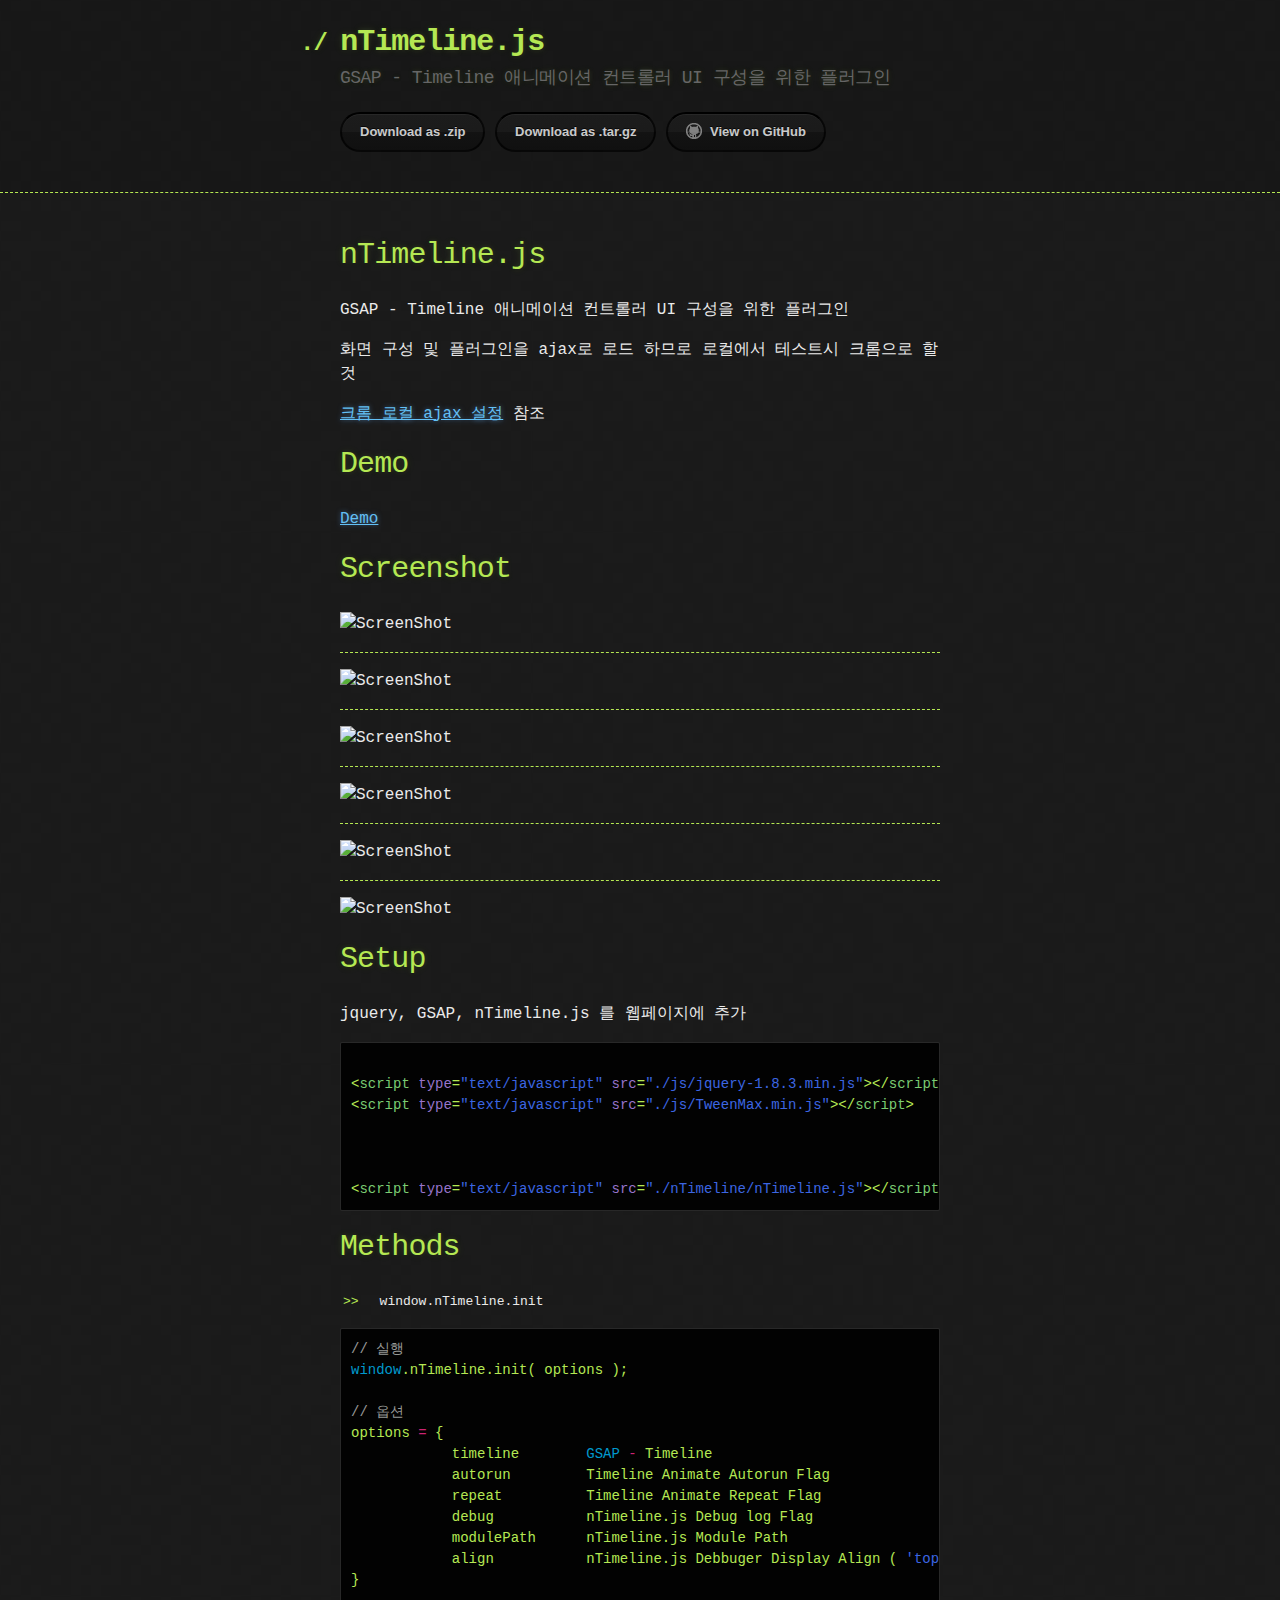
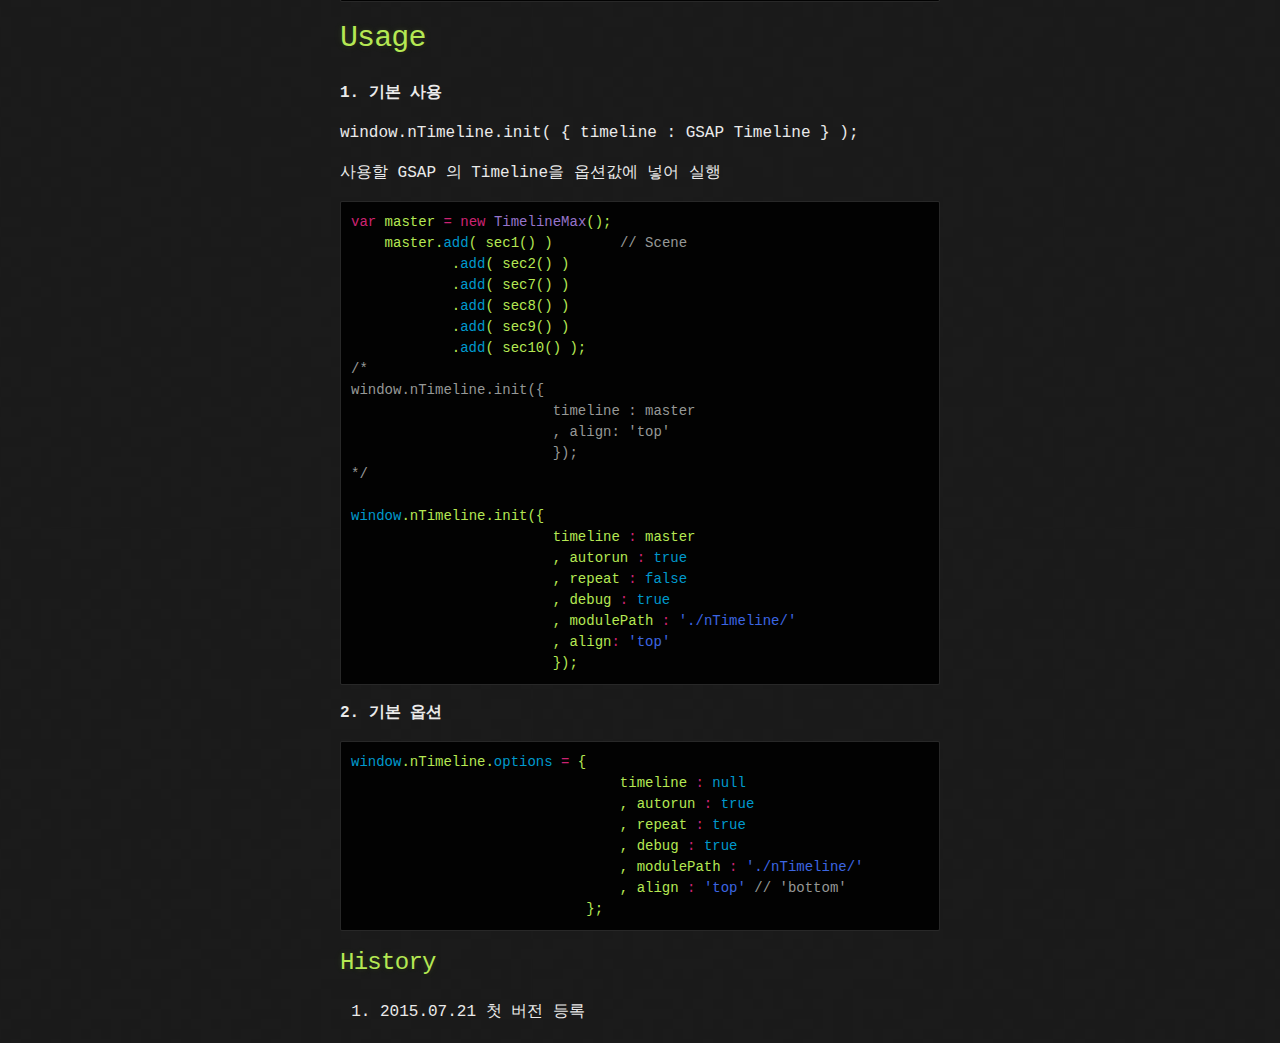
==== commit 2edc53e5: "Create gh-pages branch via GitHub" ====
--- a/index.html
+++ b/index.html
@@ -38,29 +38,34 @@
 <p><a href="http://blog.naver.com/nonoll88/220302452764" title="크롬 로컬 ajax 설정">크롬 로컬 ajax 설정</a> 참조</p>
 
 <h1>
+<a id="demo" class="anchor" href="#demo" aria-hidden="true"><span class="octicon octicon-link"></span></a>Demo</h1>
+
+<p><a href="http://nonoll.github.io/nTimeline.js/demo.html" title="Demo">Demo</a></p>
+
+<h1>
 <a id="screenshot" class="anchor" href="#screenshot" aria-hidden="true"><span class="octicon octicon-link"></span></a>Screenshot</h1>
 
-<p><img src="/screenshot/1.png" alt="ScreenShot"></p>
+<p><img src="https://github.com/nonoll/nTimeline.js/raw/master/screenshot/1.png" alt="ScreenShot"></p>
 
 <hr>
 
-<p><img src="/screenshot/2.png" alt="ScreenShot"></p>
+<p><img src="https://github.com/nonoll/nTimeline.js/raw/master/screenshot/2.png" alt="ScreenShot"></p>
 
 <hr>
 
-<p><img src="/screenshot/3.png" alt="ScreenShot"></p>
+<p><img src="https://github.com/nonoll/nTimeline.js/raw/master/screenshot/3.png" alt="ScreenShot"></p>
 
 <hr>
 
-<p><img src="/screenshot/4.png" alt="ScreenShot"></p>
+<p><img src="https://github.com/nonoll/nTimeline.js/raw/master/screenshot/4.png" alt="ScreenShot"></p>
 
 <hr>
 
-<p><img src="/screenshot/5.png" alt="ScreenShot"></p>
+<p><img src="https://github.com/nonoll/nTimeline.js/raw/master/screenshot/5.png" alt="ScreenShot"></p>
 
 <hr>
 
-<p><img src="/screenshot/6.png" alt="ScreenShot"></p>
+<p><img src="https://github.com/nonoll/nTimeline.js/raw/master/screenshot/6.png" alt="ScreenShot"></p>
 
 <h1>
 <a id="setup" class="anchor" href="#setup" aria-hidden="true"><span class="octicon octicon-link"></span></a>Setup</h1>
@@ -152,6 +157,16 @@
       </section>
     </div>
 
-    
+              <script type="text/javascript">
+            var gaJsHost = (("https:" == document.location.protocol) ? "https://ssl." : "http://www.");
+            document.write(unescape("%3Cscript src='" + gaJsHost + "google-analytics.com/ga.js' type='text/javascript'%3E%3C/script%3E"));
+          </script>
+          <script type="text/javascript">
+            try {
+              var pageTracker = _gat._getTracker("UA-65353444-1");
+            pageTracker._trackPageview();
+            } catch(err) {}
+          </script>
+
   </body>
 </html>
